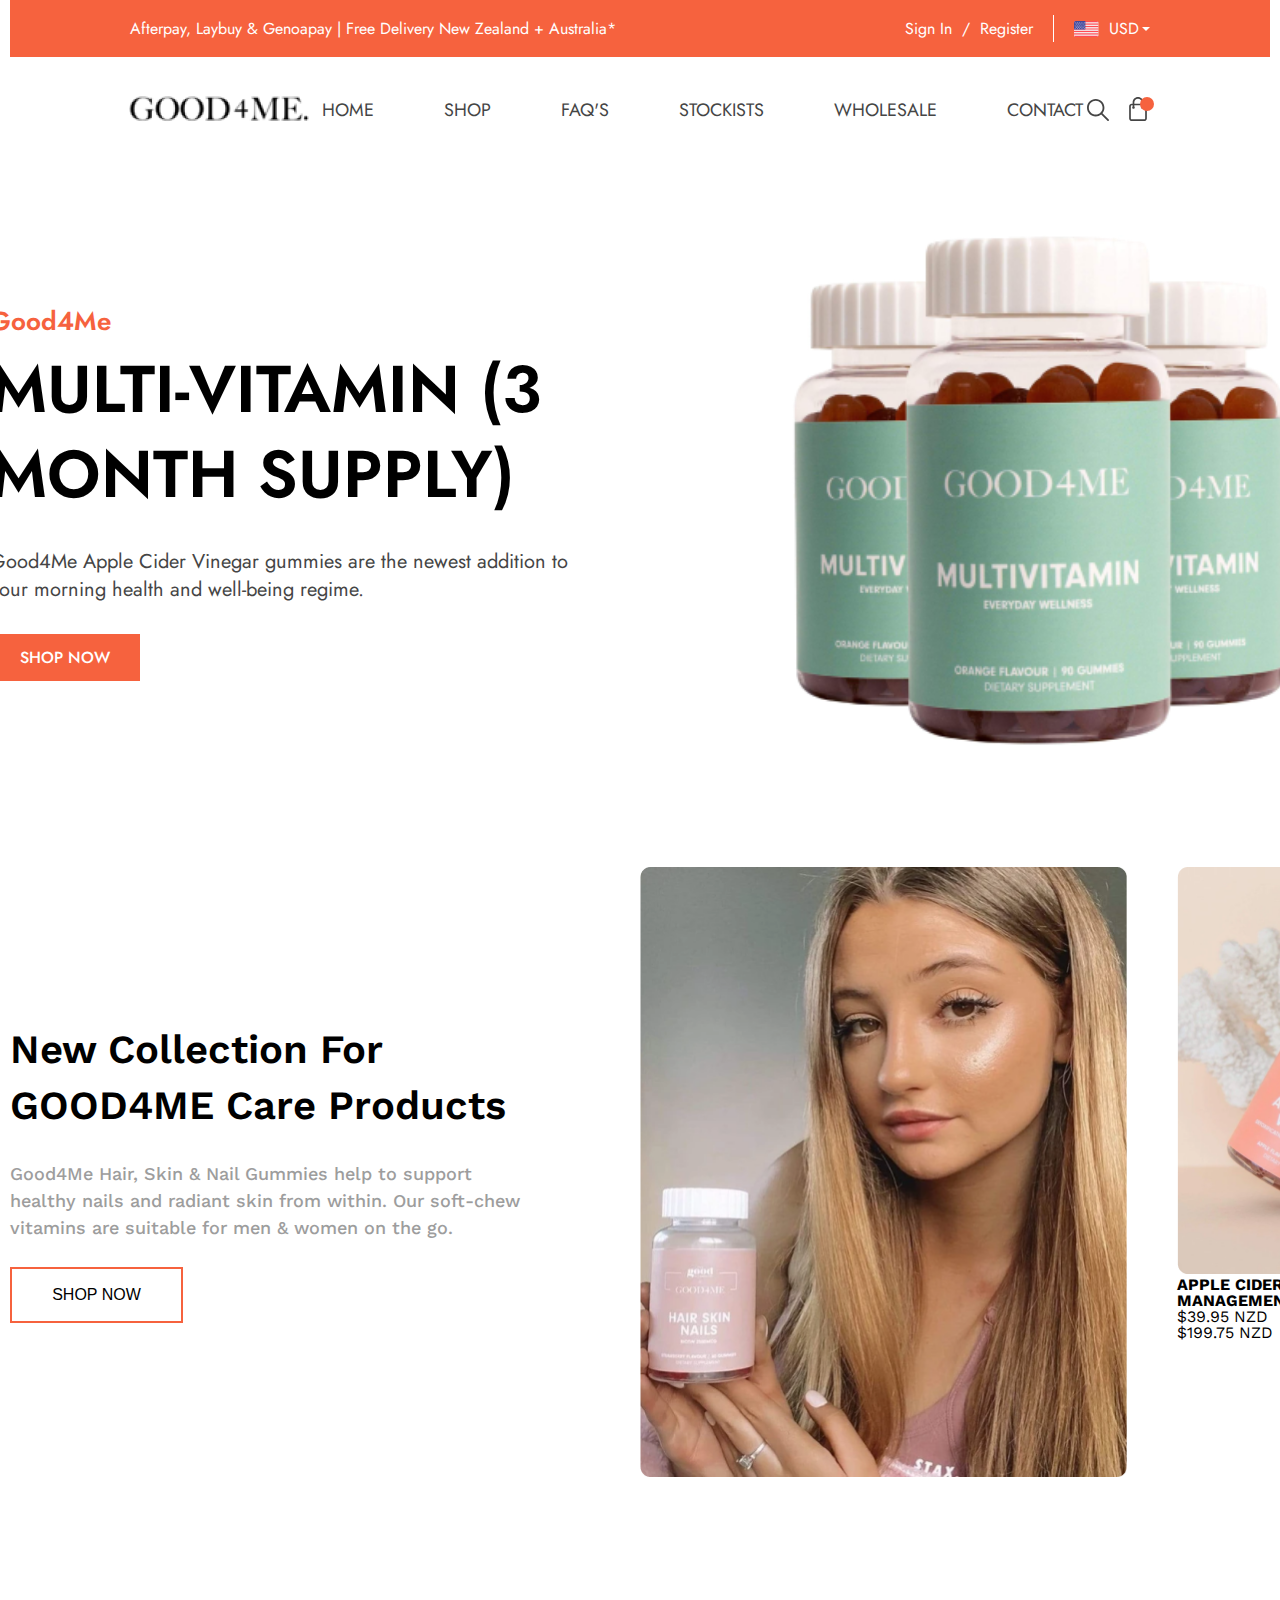
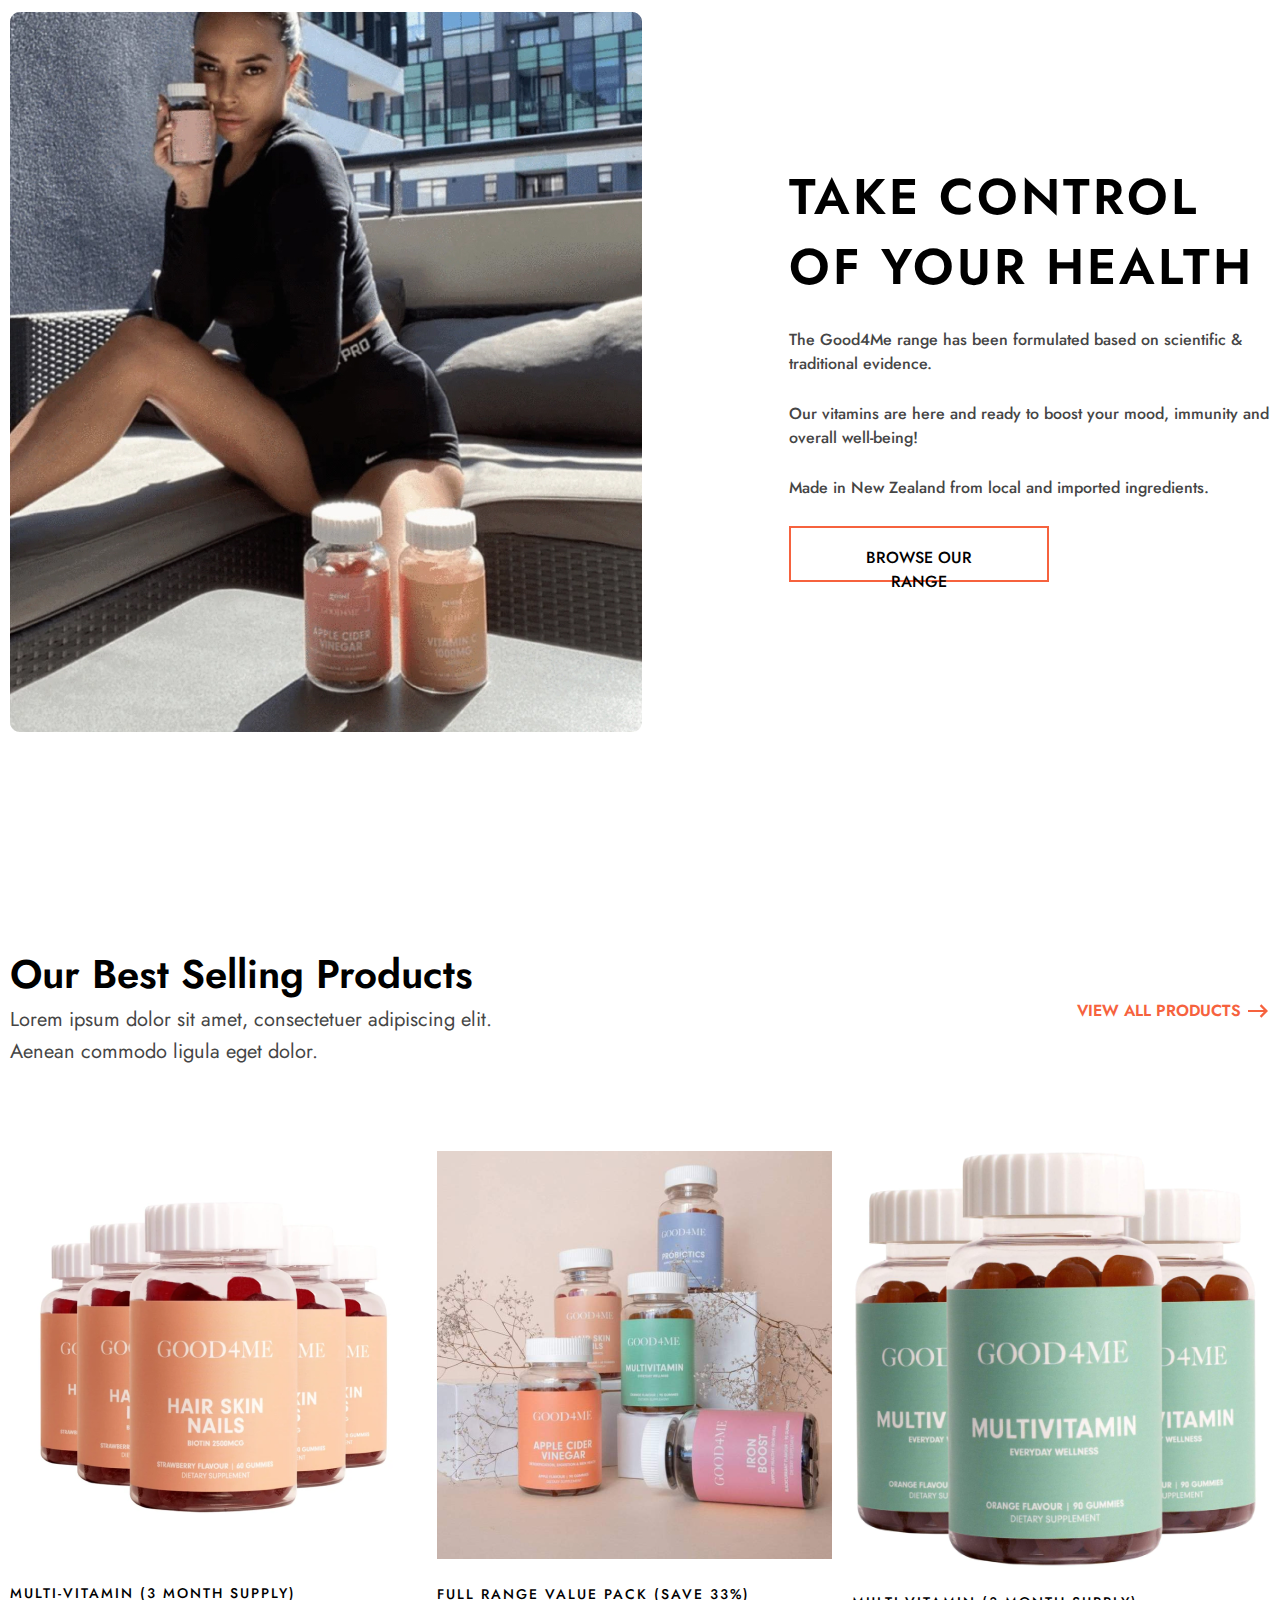
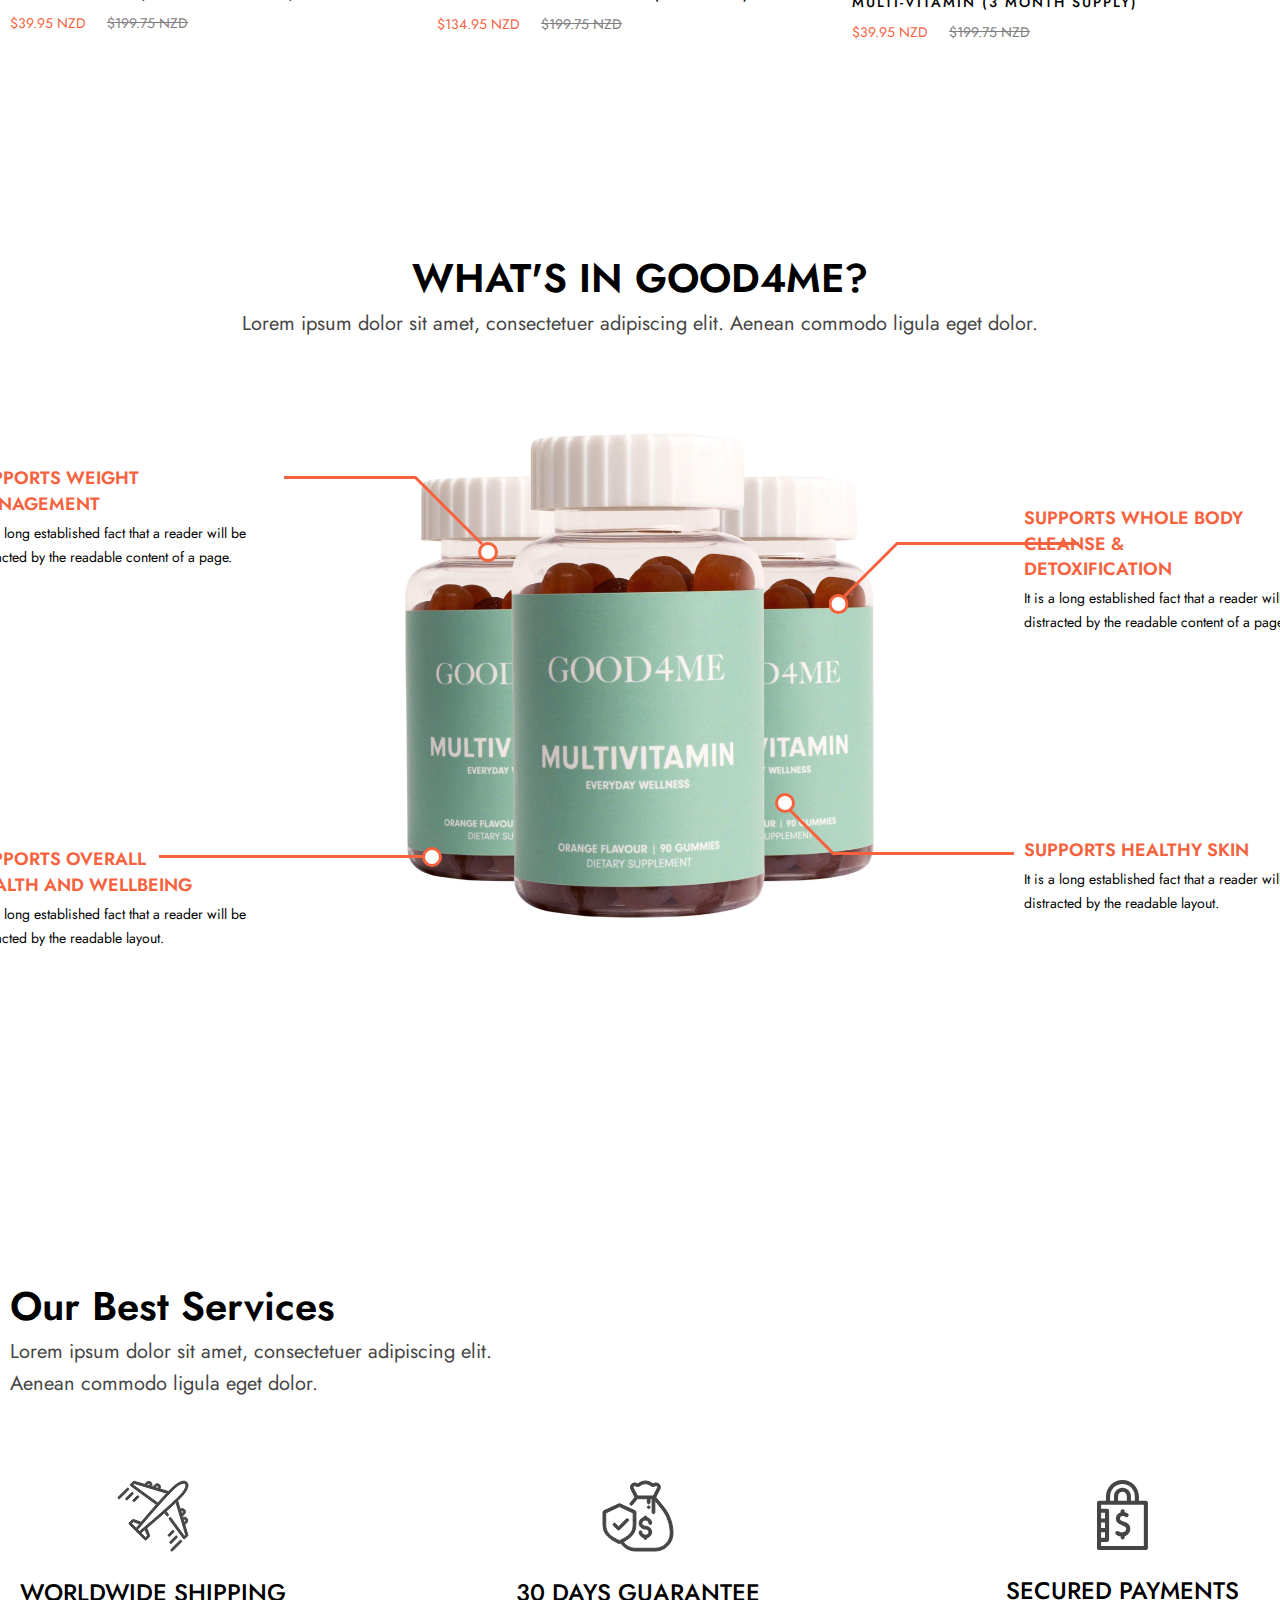
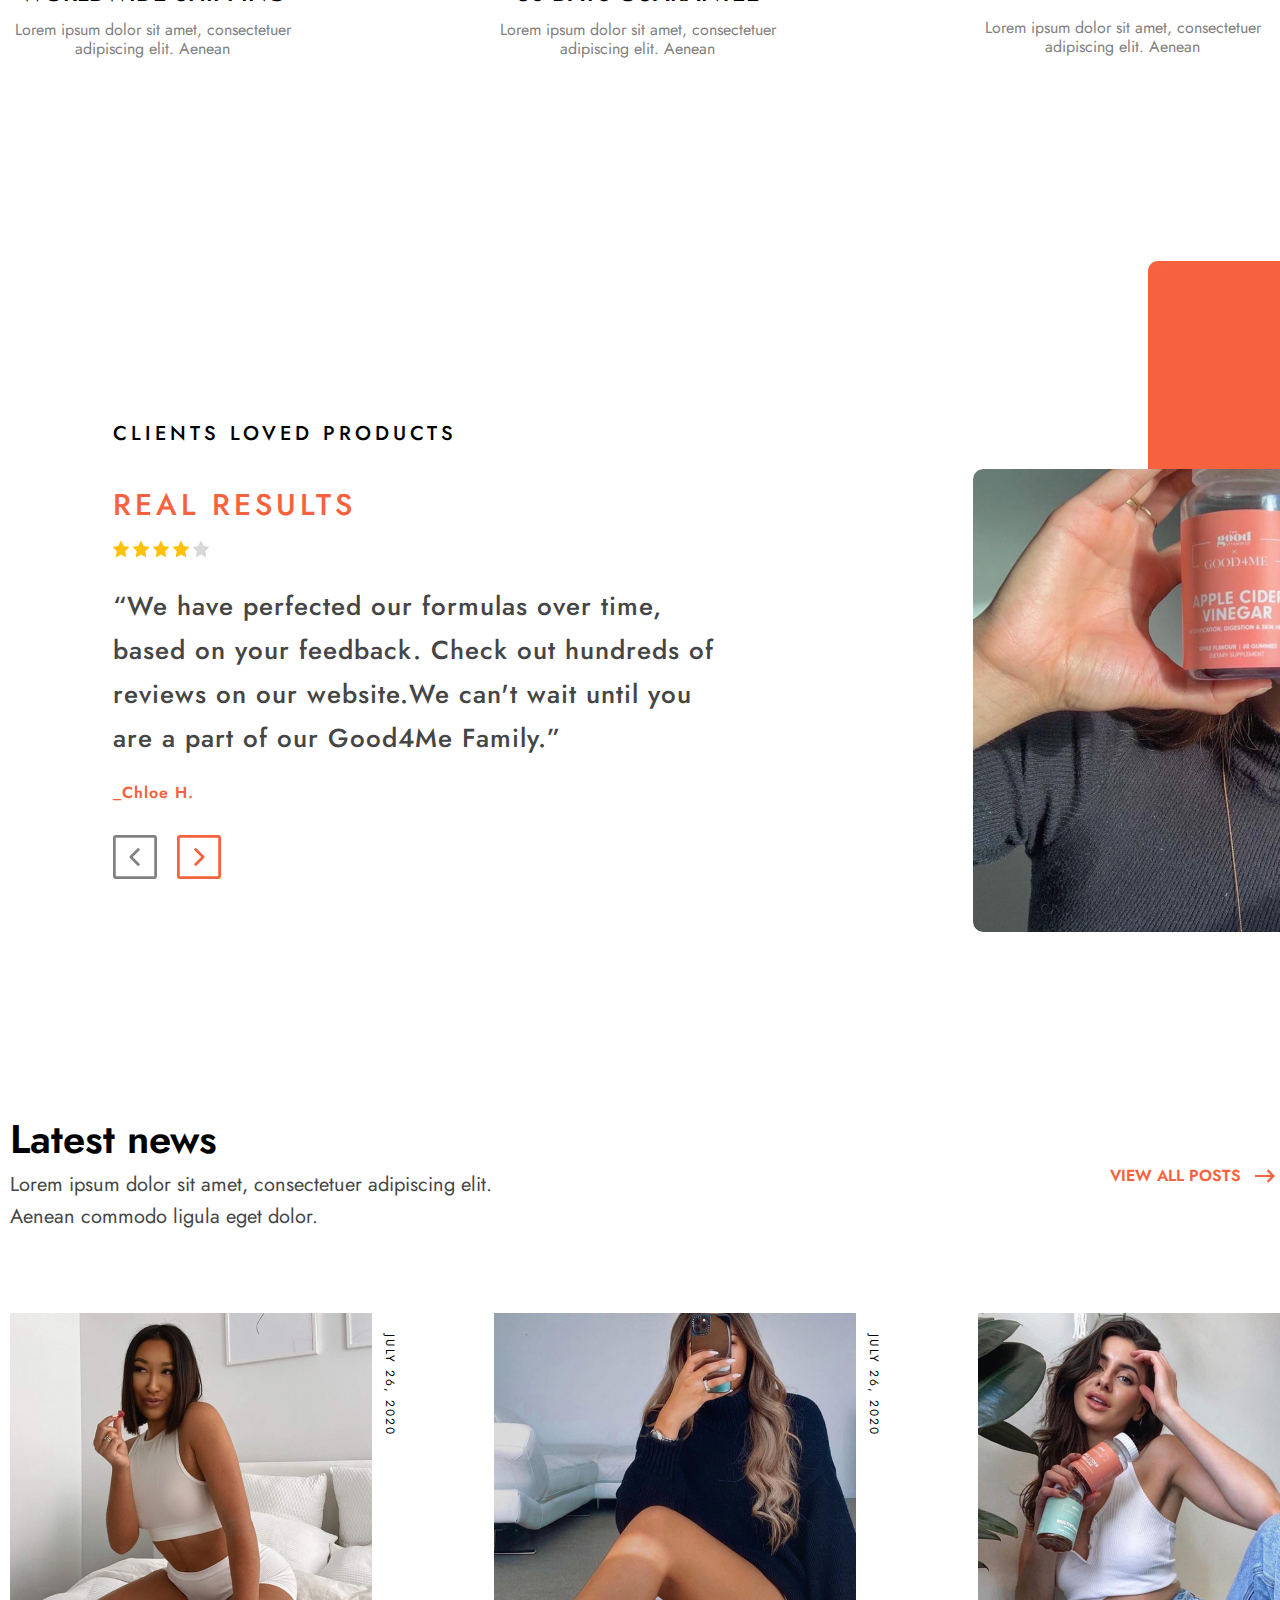
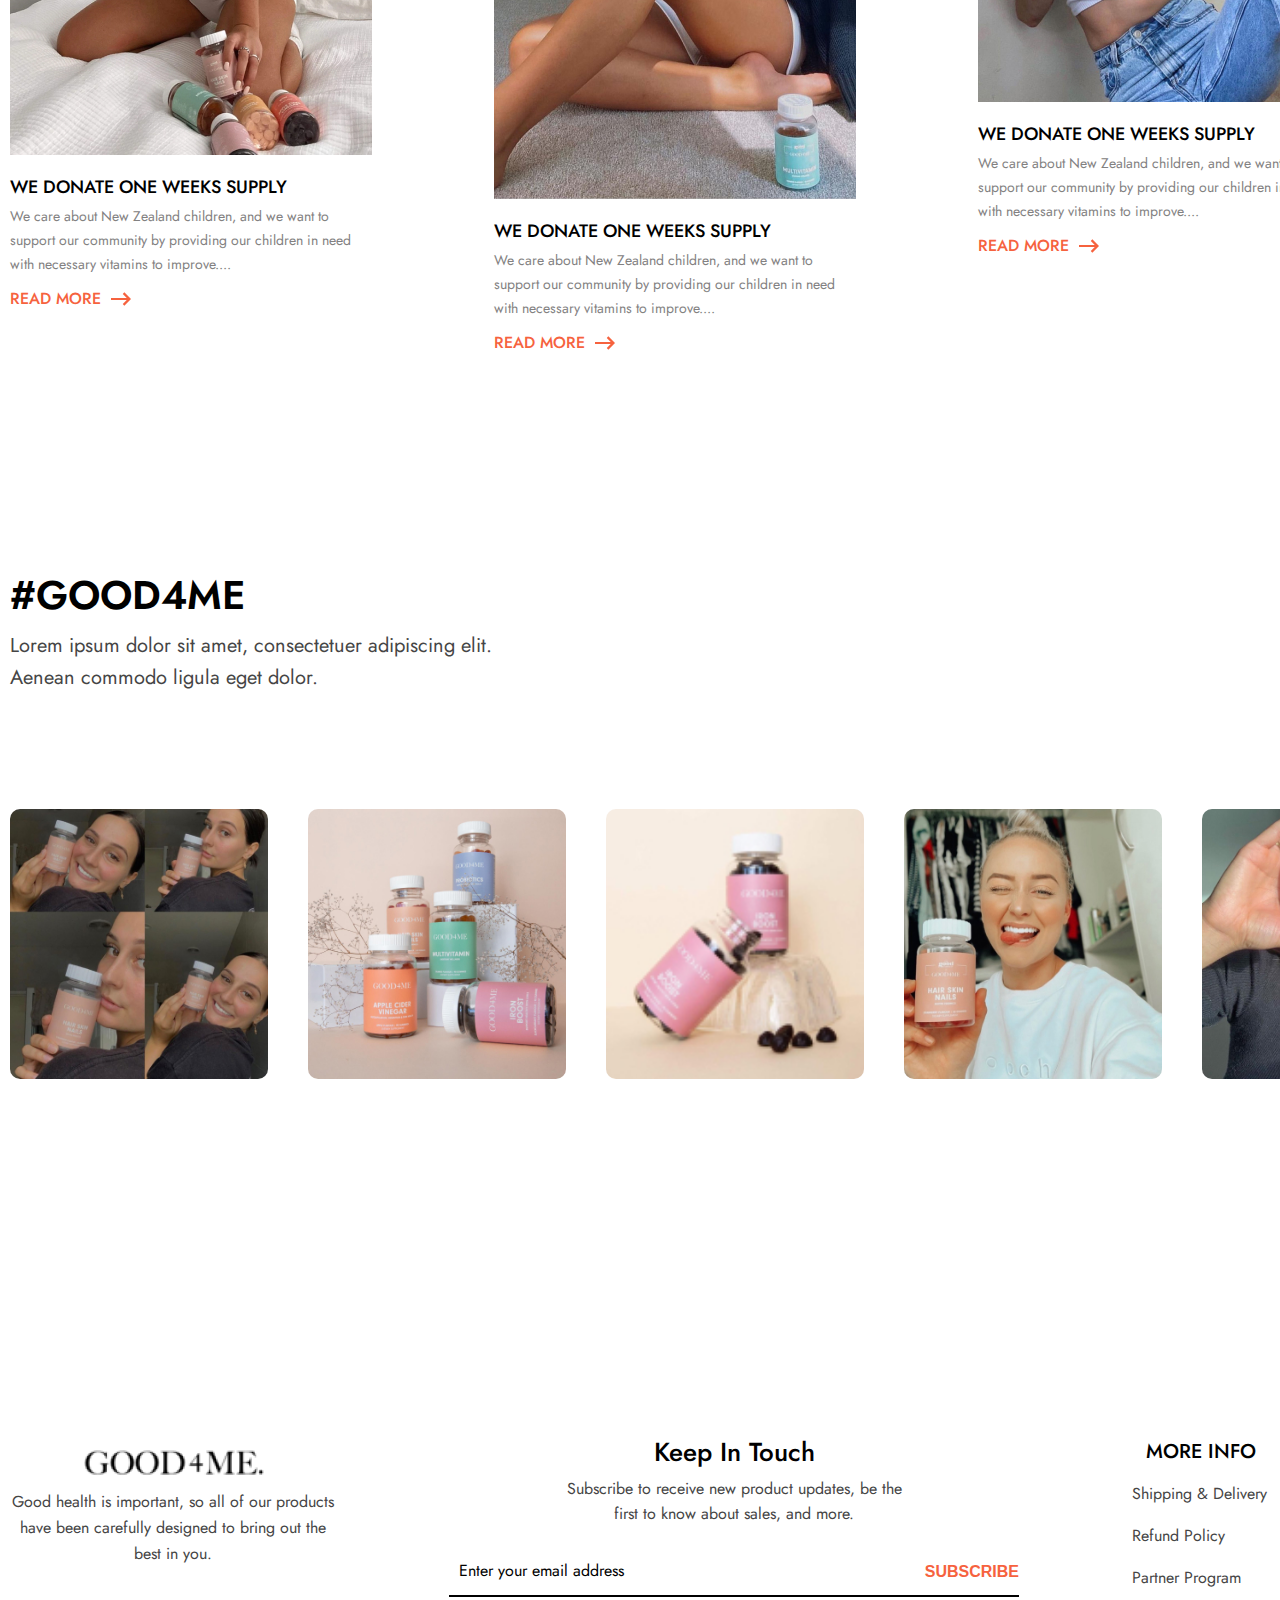
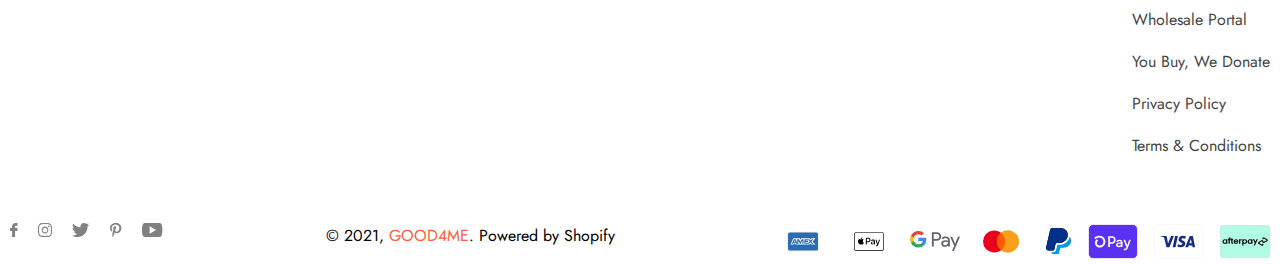
==== home-1.html @ df16d874 "update" ====
<!DOCTYPE html>
<html lang="en">
<head>
    <meta charset="UTF-8">
    <meta name="viewport" content="width=device-width, initial-scale=good4m3">
    <link rel="preconnect" href="https://fonts.googleapis.com">
    <link rel="preconnect" href="https://fonts.gstatic.com" crossorigin>
    <link href="https://fonts.googleapis.com/css2?family=Jost:wght@400;500;600;700&family=Work+Sans:wght@500&display=swap" rel="stylesheet">
    <link rel="stylesheet" href="https://cdnjs.cloudflare.com/ajax/libs/normalize/8.0.1/normalize.css">
    <link rel="stylesheet" href="./css/reset.css">
    <link rel="stylesheet" href="./css/style.css">
    <title>GOOD4ME</title>
</head>
<body>
    <header class="header">
        <div class="container">
            <div class="header-top">
                <p class="header-top_text">Afterpay, Laybuy & Genoapay | Free Delivery New Zealand + Australia*</p>
                <ul class="header-top_list">
                    <li class="header-top_item">
                         <a class="header-top_link" href="#">Sign In</a><span class="slesh">/</span>
                    </li>
                    <li class="header-top_item">
                        <a class="header-top_link" href="#">Register</a>
                    </li>
                    <img class="line" src="./img/line.png" alt="">
                    <a class="header-top_changer" href="#">
                        <img class="header-top_flag" src="./img/flag.svg" alt="">
                        <p class="change-text">USD</p>
                        <img class="header-top_down" src="./img/down.svg" alt="">
                    </a>
                </ul>
            </div>
            <nav class="nav">
                <a class="nav-logo" href="#">
                    <img src="./img/logo.png" alt="">
                </a>
                <ul class="nav-list">
                    <li class="nav-item">
                        <a class="nav-item_link" href="#">HOME</a>
                    </li>
                    <li class="nav-item">
                        <a class="nav-item_link" href="#">SHOP</a>
                    </li>
                    <li class="nav-item">
                        <a class="nav-item_link" href="#">FAQ'S</a>
                    </li>
                    <li class="nav-item">
                        <a class="nav-item_link" href="#">STOCKISTS</a>
                    </li>
                    <li class="nav-item">
                        <a class="nav-item_link" href="#">WHOLESALE</a>
                    </li>
                    <li class="nav-item">
                        <a class="nav-item_link" href="#">CONTACT</a>
                    </li>
                </ul>
                <div class="box">
                    <a class="nav-link" href="#">
                        <img class="nav-loupe" src="./img/loupe.svg" alt="">
                    </a>
                    <a class="nav-link" href="#">
                        <img class="nav-basket" src="./img/basket.svg" alt="">
                    </a>
                    <a class="nav-ellipse" href="#">
                        <img src="./img/ellipse.svg" alt="">
                    </a>
                </div>
            </nav>
        </div>
    </header>
    <main>
        <section class="section-vitamin">
            <div class="container">
                <div class="content_inner">
                    <div class="vitamin-item">
                        <p class="vitamin-item_good">Good4Me</p>
                        <h1 class="vitami-item_title">MULTI-VITAMIN (3 MONTH SUPPLY)</h1>
                        <p class="vitamin-item_text">Good4Me Apple Cider Vinegar gummies are the newest addition to your morning health and well-being regime.</p>
                        <button class="vitamin-btn" type="submit">Shop Now</button>
                    </div>
                    <div class="vitamin-images">
                        <img  src="./img/multi-vitamin-wellness.png" alt="" width="500">
                    </div>
                </div>
            </div>
        </section>
        <section class="section-collection">
            <div class="container">
                <div class="content-collection">
                    <div class="collection-content">
                        <div class="collection-products">
                            <h2 class="collection-products_title">New Collection For GOOD4ME Care Products</h2>
                            <p class="collection-products_text">Good4Me Hair, Skin & Nail Gummies help to support healthy nails and radiant skin from within. Our soft-chew vitamins are suitable for men & women on the go.</p>
                            <button class="collection-products_btn">SHOP NOW</button>
                        </div>
                        <img class="collection-products_img" src="./img/collection-img.png" alt="" width="487">
                        <div class="collection-slider">
                            <img class="collection-slider_img" src="./img/collection-slider.png" alt="" width="362">
                            <h3 class="collection-slider_title">APPLE CIDER VINEGAR: DETOX + WEIGHT MANAGEMENT SUPPORT</h3>
                            <p class="collection-slider_price">$39.95 NZD</p>
                            <p class="collection-slider_price">$199.75 NZD</p>
                        </div>
                    </div>
                </div>
            </div>
        </section>
        <section class="section-controls">
            <div class="container">
                <div class="content-collection">
                    <div class="control-inner">
                        <img src="./img/control.jpg" alt="" width="632">                  
                        <div class="control-item">
                            <h2 class="control_title">TAKE CONTROL OF YOUR HEALTH</h2>
                            <p class="control_text">The Good4Me range has been formulated based on scientific & traditional evidence.</p>
                            <p class="control_text">Our vitamins are here and ready to boost your mood, immunity and overall well-being!</p>
                            <p class="control_text">Made in New Zealand from local and imported ingredients.</p>
                            <button class="control_btn" type="submit">BROWSE OUR RANGE</button>
                        </div>
                    </div>
                </div>
            </div>
        </section>
        <section class="section-selling">
            <div class="container">
                <div class="content-collection">
                    <div class="selling-inner">
                        <div class="selling">
                            <h2 class="selling-title">Our Best Selling Products</h2>
                            <p class="selling-text">Lorem ipsum dolor sit amet, consectetuer adipiscing elit. Aenean commodo ligula eget dolor.</p>
                        </div>                                       
                        <div class="selling-item">
                            <p class="selling-rows">VIEW ALL PRODUCTS</p>
                            <img src="./img/back-arrow.svg" alt="" width="20">
                        </div>
                    </div>
                    <ul class="selling-items">
                        <li class="selling-list">
                            <img class="selling-img" src="./img/multi-vitamin-3-month-supply.png" alt="">
                            <h3 class="selling__title">MULTI-VITAMIN (3 MONTH SUPPLY)</h3>
                            <div class="selling-cash">
                                <p class="selling-many">$39.95 NZD</p>
                                <p class="selling_many">$199.75 NZD</p>
                            </div>
                        </li>
                        <li class="selling-list">
                            <img class="selling-img" src="./img/good4me-full-range-value-pack.png" alt="">
                            <h3 class="selling__title">FULL RANGE VALUE PACK (SAVE 33%)</h3>
                            <div class="selling-cash">
                                <p class="selling-many">$134.95 NZD</p>
                                <p class="selling_many">$199.75 NZD</p>
                            </div>
                        </li>
                        <li class="selling-list">
                            <img class="selling-img" src="./img/good4me-multi-vitamin-everyday-wellness.png" alt="" width="407">
                            <h3 class="selling__title">MULTI-VITAMIN (3 MONTH SUPPLY)</h3>
                            <div class="selling-cash">
                                <p class="selling-many">$39.95 NZD</p>
                                <p class="selling_many">$199.75 NZD</p>
                            </div>
                        </li>
                    </ul>
                </div>
            </div>
        </section>
        <section class="section-supports">
            <div class="container">
                <div class="supports_inner">
                    <div class="supports-item">
                        <h2 class="supports-title">WHAT'S IN GOOD4ME?</h2>
                        <p class="supports-text">Lorem ipsum dolor sit amet, consectetuer adipiscing elit. Aenean commodo ligula eget dolor.</p>
                    </div>
                    <div class="supports-list_item">
                        <div class="supports-list_good1">
                            <div class="supports-list_items1">
                                <h3 class="supports-list_title weight">SUPPORTS WEIGHT MANAGEMENT</h3>
                                <p class="supports-list_text">It is a long established fact that a reader will be distracted by the readable content of a page.</p>
                            </div>
                            <div class="supports-list_items2">
                                <h3 class="supports-list_title wellbeing">SUPPORTS OVERALL HEALTH AND WELLBEING</h3>
                                <p class="supports-list_text">It is a long established fact that a reader will be distracted by the readable layout.</p>
                            </div>
                        </div>
                        <div class="supports-list_images">
                            <img src="./img/good4me-multi-vitamin-everyday-wellness.png" alt="" width="477">
                        </div>
                        <div class="supports-list_good2">
                            <div class="supports-list_items3">
                                <h3 class="supports-list_title detoxification">SUPPORTS WHOLE BODY CLEANSE & DETOXIFICATION</h3>
                                <p class="supports-list_text">It is a long established fact that a reader will be distracted by the readable content of a page.</p>
                            </div>
                            <div class="supports-list_items4">
                                <h3 class="supports-list_title skin">SUPPORTS HEALTHY SKIN</h3>
                                <p class="supports-list_text">It is a long established fact that a reader will be distracted by the readable layout.</p>
                            </div>
                        </div>
                    </div>
                </div>
            </div>
        </section>
        <section class="services">
            <div class="container">
                <div class="content-collection">
                    <h2 class="services-title">Our Best Services</h2>
                    <p class="services-text">Lorem ipsum dolor sit amet, consectetuer adipiscing elit. Aenean commodo ligula eget dolor.</p>
                    <div class="services-inner">
                        <ul class="services-item">
                            <li class="services-list">
                                <img class="services-list-img" src="./img/shipping.svg" alt="">
                                <h3 class="services-list-title">WORLDWIDE SHIPPING</h3>
                                <p class="services-list-text">Lorem ipsum dolor sit amet, consectetuer adipiscing elit. Aenean</p>
                            </li>
                            <li class="services-list">
                                <img class="services-list-img" src="./img/guarantee.svg" alt="">
                                <h3 class="services-list-title">30 DAYS GUARANTEE</h3>
                                <p class="services-list-text">Lorem ipsum dolor sit amet, consectetuer adipiscing elit. Aenean</p>
                            </li>
                            <li class="services-list">
                                <img class="services-list-img" src="./img/secured.svg" alt="">
                                <h3 class="services-list-title">SECURED PAYMENTS</h3>
                                <p class="services-list-text">Lorem ipsum dolor sit amet, consectetuer adipiscing elit. Aenean</p>
                            </li>
                        </ul>
                    </div>
                </div>
            </div>
        </section>
        <section class="section-results clients">
            <div class="contsiner">
                <div class="results-inner">
                    <div class="results clients-products">
                        <p class="results-text">Clients Loved Products</p>
                        <h2 class="results-title">REAL RESULTS</h2>
                        <ul class="results-list">
                            <li class="results-item">
                                <img src="./img/status1.svg" alt="">
                            </li>
                            <li class="results-item">
                                <img src="./img/status2.svg" alt="">
                            </li>
                            <li class="results-item">
                                <img src="./img/status3.svg" alt="">
                            </li>
                            <li class="results-item">
                                <img src="./img/status4.svg" alt="">
                            </li>
                            <li class="results-item">
                                <img src="./img/status5.svg" alt="">
                            </li>
                        </ul>
                        <p class="results_text">
                            “We have perfected our formulas over time, based on your feedback. 
                            Check out hundreds of reviews on our website.We can't wait until 
                            you are a part of our Good4Me Family.”
                        </p>
                        <p class="results-chloe">_Chloe H.</p>
                        <ul class="results-row">
                            <li class="results-row_item">
                                <img src="./img/left.svg" alt="">
                            </li>
                            <li class="results-row_item">
                                <img src="./img/right.svg" alt="">
                            </li>
                        </ul>
                    </div>
                    <div class="clients-fonts">
                        <img class="results-img clients-img" src="./img/products.jpg" alt="">
                    </div>               
                </div>
            </div>
        </section>
        <section class="news">
            <div class="container">
                <div class="content-collection">
                    <div class="news-inner">
                        <div class="news-latest">
                            <h2 class="news-title">Latest news</h2>
                            <p class="news-text">Lorem ipsum dolor sit amet, consectetuer adipiscing elit. Aenean commodo ligula eget dolor.</p>
                        </div>
                        <div class="news-posts">
                            <p class="news-posts-title">VIEW ALL POSTS</p>
                            <img src="./img/back-arrow.svg" alt="" width="20">
                        </div>
                    </div>
                    <ul class="news-item">
                        <li class="news-list">
                            <div class="news-list-items">
                                <img src="./img/latest-1.jpg" alt="">
                                <p class="news-list_text">JULY 26, 2020</p>
                            </div>
                            <h3 class="news-list_title">WE DONATE ONE WEEKS SUPPLY</h3>
                            <p class="news-list_texts">We care about New Zealand children, and we want to support our community by providing our children in need with necessary vitamins to improve....</p>
                            <div class="news-more">
                                <p class="news-more_text">READ MORE</p>
                                <img src="./img/back-arrow.svg" alt="" width="20">
                            </div>
                        </li>
                        <li class="news-list">
                            <div class="news-list-items">
                                <img src="./img/latest-2.jpg" alt="">
                                <p class="news-list_text">JULY 26, 2020</p>
                            </div>
                            <h3 class="news-list_title">WE DONATE ONE WEEKS SUPPLY</h3>
                            <p class="news-list_texts">We care about New Zealand children, and we want to support our community by providing our children in need with necessary vitamins to improve....</p>
                            <div class="news-more">
                                <p class="news-more_text">READ MORE</p>
                                <img src="./img/back-arrow.svg" alt="" width="20">
                            </div>
                        </li>
                        <li class="news-list">
                            <div class="news-list-items">
                                <img src="./img/latest-3.jpg" alt="">
                                <p class="news-list_text">JULY 26, 2020</p>
                            </div>
                            <h3 class="news-list_title">WE DONATE ONE WEEKS SUPPLY</h3>
                            <p class="news-list_texts">We care about New Zealand children, and we want to support our community by providing our children in need with necessary vitamins to improve....</p>
                            <div class="news-more">
                                <p class="news-more_text">READ MORE</p>
                                <img src="./img/back-arrow.svg" alt="" width="20">
                            </div>
                        </li>
                    </ul>
                    <h4 class="news-goodme-title">#GOOD4ME</h4>
                    <p class="news-goodme-text">Lorem ipsum dolor sit amet, consectetuer adipiscing elit. Aenean commodo ligula eget dolor.</p>
                </div>
            </div>
        </section>
        <section>
            <div class="container">
                <!-- Slider main container -->
                <div class="swiper">
                    <!-- Additional required wrapper -->
                    <div class="swiper-wrapper">
                        <!-- Slides -->
                        <div class="swiper-slide">
                            <img class="swiper-img" src="./img/slider/slider-1.jpg" alt="">
                            <img class="swiper-img" src="./img/slider/slider-2.jpg" alt="">
                            <img class="swiper-img" src="./img/slider/slider-3.jpg" alt="">
                            <img class="swiper-img" src="./img/slider/slider-4.jpg" alt="">
                            <img class="swiper-img" src="./img/slider/slider-5.jpg" alt="">
                            <img class="swiper-img" src="./img/slider/slider-6.jpg" alt="">
                            <img class="swiper-img" src="./img/slider/slider-7.jpg" alt="">
                            <img class="swiper-img" src="./img/slider/slider-8.jpg" alt="">
                            <img class="swiper-img" src="./img/slider/slider-9.jpg" alt="">
                            <img class="swiper-img" src="./img/slider/slider-10.jpg" alt="">
                            <img class="swiper-img" src="./img/slider/slider-11.jpg" alt="">
                            <img class="swiper-img" src="./img/slider/slider-12.jpg" alt="">
                            <img class="swiper-img" src="./img/slider/slider-13.jpg" alt="">
                            <img class="swiper-img" src="./img/slider/slider-14.jpg" alt="">
                        </div>
                        <div class="swiper-pagination"></div>
                        <!-- If we need navigation buttons -->
                        <div class="swiper-button-prev"></div>
                        <div class="swiper-button-next"></div>

                        <!-- If we need scrollbar -->
                        <div class="swiper-scrollbar"></div>
                    </div>
                </div>
            </div>
        </section>
    </main>
    <footer class="footer">
        <div class="container">
            <div class="footer-goodles">
                <div class="footer-content_list">
                    <a class="footer-logo" href="#">
                        <img src="./img/logo.png" alt="">
                    </a>
                    <p class="footer-content_text">Good health is important, so all of our products have been carefully designed to bring out the best in you.</p>
                </div>
                <div class="footer-keep_touch">
                    <div class="footer-keep_list">
                        <h2 class="footer-keep_title">Keep In Touch</h2>
                        <p class="footer-keep_text">Subscribe to receive new product updates, be the first to know about sales, and more.</p>                
                    </div>
                    <div class="footer-keeps">
                        <form class="footer-keeps-form" action="">
                            <input class="footer-keep_email" type="text" placeholder="Enter your email address">
                            <button class="footer-keep_subscribe" type="submit">Subscribe</button>
                        </form>
                        <img src="./img/line.svg" alt="">
                    </div>
                </div>
                <div class="footer-info">
                    <h3 class="footer-info_title">MORE INFO</h3>
                    <ul class="footer-info_list">
                        <li class="footer-info_item">
                            <a class="footer-info_link" href="#">Shipping & Delivery</a>
                        </li>
                        <li class="footer-info_item">
                            <a class="footer-info_link" href="#">Refund Policy</a>
                        </li>
                        <li class="footer-info_item">
                            <a class="footer-info_link" href="#">Partner Program</a>
                        </li>
                        <li class="footer-info_item">
                            <a class="footer-info_link" href="#">Wholesale Portal</a>
                        </li>
                        <li class="footer-info_item">
                            <a class="footer-info_link" href="#">You Buy, We Donate</a>
                        </li>
                        <li class="footer-info_item">
                            <a class="footer-info_link" href="#">Privacy Policy</a>
                        </li>
                        <li class="footer-info_item">
                            <a class="footer-info_link" href="#">Terms & Conditions</a>
                        </li>
                    </ul>
                </div>
            </div>
        </div>
        <div class="container">
            <div class="footer-container">
                <ul class="footer-container_list">
                    <li class="footer-container_item">
                        <a class="footer-container_link" href="#">
                            <img class="footer-container_images" src="./img/facebook.svg" alt="Facebook">
                        </a>
                    </li>
                    <li class="footer-container_item">
                        <a class="footer-container_link" href="#">
                            <img class="footer-container_images" src="./img/instagram.svg" alt="Instagram">
                        </a>
                    </li>
                    <li class="footer-container_item">
                        <a class="footer-container_link" href="#">
                            <img class="footer-container_images" src="./img/twitter.svg" alt="Twitter">
                        </a>
                    </li>
                    <li class="footer-container_item">
                        <a class="footer-container_link" href="#">
                            <img class="footer-container_images" src="./img/pinterest.svg" alt="Pinterest">
                        </a>
                    </li>
                    <li class="footer-container_item">
                        <a class="footer-container_link" href="#">
                            <img class="footer-container_images" src="./img/youtube.svg" alt="Youtube">
                        </a>
                    </li>
                </ul>
                <p class="footer-container_text">© 2021, <span>GOOD4ME</span>. Powered by Shopify</p>
                <div class="footer-cash">
                    <ul class="footer-cash_list">
                        <li class="footer-cash_item">
                            <a class="footer-cash_link" href="#">
                                <img class="footer-cash_img" src="./img/amex-card.svg" alt="Amex Card" width="50">
                            </a>
                        </li>
                        <li class="footer-cash_item">
                            <a class="footer-cash_link" href="#">
                                <img class="footer-cash_img" src="./img/apple-pay-card.svg" alt="Apple Pay Card" width="50">
                            </a>
                        </li>
                        <li class="footer-cash_item">
                            <a class="footer-cash_link" href="#">
                                <img class="footer-cash_img" src="./img/google-pay.svg" alt="Google Pay" width="50">
                            </a>
                        </li>
                        <li class="footer-cash_item">
                            <a class="footer-cash_link" href="#">
                                <img class="footer-cash_img" src="./img/mastercard.svg" alt="Mastercard" width="50">
                            </a>
                        </li>
                        <li class="footer-cash_item">
                            <a class="footer-cash_link" href="#">
                                <img class="footer-cash_img" src="./img/paypal.svg" alt="Paypal" width="30">
                            </a>
                        </li>
                        <li class="footer-cash_item">
                            <a class="footer-cash_link" href="#">
                                <img class="footer-cash_img" src="./img/shop-pay.svg" alt="Shop Pay" width="50">
                            </a>
                        </li>
                        <li class="footer-cash_item">
                            <a class="footer-cash_link" href="#">
                                <img class="footer-cash_img" src="./img/visa.svg" alt="Visa" width="50">
                            </a>
                        </li>
                        <li class="footer-cash_item">
                            <a class="footer-cash_link" href="#">
                                <img class="footer-cash_img" src="./img/afterpay.svg" alt="Afterpay" width="50">
                            </a>
                        </li>
                    </ul>
                </div>
            </div>
        </div>
    </footer>
    <!-- <script src="./js/script.js"></script> -->
</body>
</html>
---- css/style.css ----
html 
{
    box-sizing: border-box;
}

*,
*::before,
*::after 
{
    box-sizing: inherit;
}

a
{
    color: inherit;
    text-decoration: none;
}

button 
{
    padding: 0;
    border: none;
    background-color: transparent;
    text-transform: uppercase;
    cursor: pointer;
}

ul 
{
    list-style: none;
}

body 
{
    font-family: 'Jost', sans-serif;
    font-family: 'Work Sans', sans-serif;
    /* overflow-x: hidden;
    overflow-y: scroll; */
}
:root 
{
    --Primary-color: #f6623e;
    --Secondary-color: #454545;
    --Nobel-color: #9d9d9d;
    --Nobel-white-color: #FFFFFF;
    --Black-color: #000000;
    --Gray-color: #828181;
}
.container
{
    max-width: 1940px;
    padding: 0 10px;
    margin: 0 auto;
}
.wrapper
{
    width: 1194px;
    height: 178px;
    margin: 0 auto;
}
.content-latest
{
    width: 1262px;
    height: 615px;
    margin: 0 auto;
}
.content-collection 
{
    width: 1268px;
    margin: 0 auto;
}
/* -------------------------------- Header ----------------------------- */
.header-top
{
    display: flex;
    text-align: center;
    align-items: center;
    justify-content: space-between;
    background-color: var(--Primary-color);
    padding: 15px 120px;
}

.header-top_text
{
    font-family: 'Jost', sans-serif;
    font-size: 16px;
    font-weight: 400;
    line-height: 20px;
    color: var(--Nobel-white-color);
}

.header-top_list
{
    display: flex;
    text-align: center;
    align-items: center;
}

.header-top_link
{
    font-family: 'Jost', sans-serif;
    font-size: 16px;
    font-weight: 400;
    line-height: 20px;
    color: var(--Nobel-white-color);
}

.slesh
{
    font-family: 'Jost', sans-serif;
    font-size: 16px;
    font-weight: 400;
    line-height: 20px;
    color: var(--Nobel-white-color);
    margin: 0 10px;
}

.line
{
    margin: 0 20px;
    width: 1px;
    height: 27px;
    background: var(--Nobel-white-color);
}

.header-top_changer
{
    display: flex;   
}

.header-top_flag
{
    margin-right: 7px;
}

.change-text
{
    font-family: 'Jost', sans-serif;
    font-size: 16px;
    font-weight: 400;
    line-height: 20px;
    color: var(--Nobel-white-color);
    text-align: center;
    margin: 3px;
}

.header-top_down
{
    color: var(--Nobel-white-color);
}

.nav
{
    max-width: 1688px;
    display: flex;
    justify-content: space-between;
    align-items: center;
    padding: 28px 123px 28px 109px;
    margin: 0 auto;
}

.nav-list
{
    display: flex;
    gap: 70px;
    align-items: center;
}

.nav-item_link
{
    font-family: 'Jost', sans-serif;
    font-size: 18px;
    font-weight: 400;
    line-height: 24px;
    color: var(--Secondary-color);
}

.nav-item_link:focus
{
    color: var(--Primary-color);
}
.box
{
    position: relative;
}
.nav-link
{
    align-items: center;
}
.nav-loupe
{
    width: 22px;
    height: 22px;
    color: var(--Secondary-color);
    margin-right: 15px;
}

.nav-basket
{
    width: 18px;
    height: 24px;
    color: var(--Secondary-color);
}

.nav-ellipse
{
    content: '';
    position: absolute;
    width: 14px;
    height: 14px;
    left: 53px;
}
/* ================================= Main ======================= */
.main-section
{
    margin-bottom: 96px;
}
.main-content
{
    background-image: url(../img/bg.png);
    background-repeat: no-repeat;
    background-position: center;
    max-width: 1920px;
    height: 641px;
    position: relative;
}

.main-context
{
    position: absolute;
    display: block;
    top: 151px;
    left: 800px;
}

.main_text
{
    font-family: 'Jost', sans-serif;
    font-size: 26px;
    font-weight: 600;
    line-height: 1.6;
    color: var(--Primary-color);
}

.main-title
{
    font-family: 'Jost', sans-serif;
    font-size: 56px;
    font-weight: 600;
    line-height: 72px;
    margin-bottom: 11px;
}

.main-text
{
    font-family: 'Jost', sans-serif;
    font-size: 16px;
    font-weight: 400;
    line-height: 29px;
    width: 512px;
    color: var(--Secondary-color);
    margin-bottom: 38px;
}

.main-button
{
    font-family: 'Jost', sans-serif;
    font-size: 16px;
    font-weight: 500;
    line-height: 20px;
    text-transform: uppercase;
    width: 140px;
    height: 47px;
    color: var(--Nobel-white-color);
    background: var(--Primary-color);
}
/* ========================= GOOD4ME DEAL ====================== */
.section
{
    margin-bottom: 140px;
}
.context
{
    display: flex;
    align-items: center;
    flex-direction: column;
}
.good-title
{
    font-family: 'Jost', sans-serif;
    font-size: 36px;
    font-weight: 500;
    line-height: 32px;
    text-align: center;
    color: var(--Black-color);
    margin-bottom: 20px;
}
.good-img
{
    width: 127px;
    height: 4px;
    margin-bottom: 25px;
}
.good-text
{
    font-family: 'Jost', sans-serif;
    font-size: 18px;
    font-weight: 500;
    line-height: 24px;
    width: 759px;
    height: 55px;
    text-align: center;
    color: var(--Secondary-color);
    margin-bottom: 36px;
}

.good-list
{
    display: flex;
    gap: 20px;
}
.good-images
{
    border: 1px solid #E8E8E8;
    background: #F4F3F4;
    padding: 45px 42px;
}
.images
{
    width: 395px;
    height: 408px;
    margin-bottom: 23px;
}
.good_text
{
    font-family: 'Jost', sans-serif;
    font-size: 18px;
    font-weight: 500;
    line-height: 24px;
    color: var(--Black-color);
    text-align: center;
    margin-bottom: 138px;
}

.good__list
{
    display: flex;
    gap: 171px
}
.good__item
{
    text-align: center;
    position: relative;
}
.good__img
{
    margin-bottom: 25px;
}
.good__images
{
    content: '';
    position: absolute;
    top: 27px;
    right: 85px;
    z-index: -1;
}
.good__title
{
    font-family: 'Jost', sans-serif;
    font-size: 24px;
    font-weight: 500;
    line-height: 32px;
    color: var(--Black-color);
    margin-bottom: 11px;
}
.good__text
{
    font-family: 'Jost', sans-serif;
    font-size: 16px;
    font-weight: 400;
    line-height: 20px; 
    text-align: center;
    color: var(--Gray-color);
    width: 248px;
}
/* ======================== Control ===================== */
.section-control
{
    margin-bottom: 136px;
}
.control-content
{
    display: flex;
    width: 188px;
    height: 661px;
}
.control-good
{
    display: block;
    padding: 135px 90px;
}
.control-title
{
    font-family: 'Jost', sans-serif;
    font-size: 50px;
    font-weight: 600;
    line-height: 72px;
    letter-spacing: 3px;
    color: var(--Black-color);
    margin-bottom: 17px;
    width: 515px;
}
.control-text
{
    font-family: 'Jost', sans-serif;
    font-size: 16px;
    font-weight: 500;
    line-height: 25px;
    color: var(--Secondary-color);
    margin-bottom: 12px;
    width: 476px;
}
.control-button
{
    font-family: 'Jost', sans-serif;
    font-size: 16px;
    font-weight: 500;
    line-height: 25px;
    margin-top: 22px;
    text-align: center;
    color: var(--Black-color);
    border: 2px solid var(--Primary-color);
    padding: 18px 45px;
}
.control-images
{
    display: flex;
}
.controls
{
    margin-bottom: 30px;
    margin-right: 28px;
    width: 445px;
    height: 320px;
}
.control
{
    width: 445px;
    height: 320px;
    border: none;
}
.control-img
{
    width: 480px;
    height: 670px;
}
/*  ============================= Products ====================== */
.section-products
{
    margin-bottom: 111px;
}
.products-title
{
    font-family: 'Jost', sans-serif;
    font-size: 36px;
    font-weight: 500;
    line-height: 32px;
    color: var(--Black-color);
    text-align: center;
    margin-bottom: 58px;
}
.products-list
{
    display: flex;
    gap: 20px;
}
.products-img
{
    margin-bottom: 22px;
}
.good4me-vitamin
{
    border: 1px solid #E8E8E8;
    background: #F4F3F4;
    padding: 45px 113px;
}
.good4me-multi
{
    border: 1px solid #E8E8E8;
    background: #F4F3F4;
    padding: 45px 42px;
}
.products_title
{
    font-family: 'Jost', sans-serif;
    font-size: 14px;
    font-weight: 500;
    line-height: 20px;
    letter-spacing: 2px;
    color: var(--Black-color);
    margin-bottom: 7px;
    text-align: center;
}
.products-text
{
    display: flex;
    justify-content: center;
    gap: 21px;
}
.products_text
{
    font-family: 'Jost', sans-serif;
    font-size: 14px;
    font-weight: 400;
    line-height: 20px;
    color: var(--Primary-color);
    margin-bottom: 60px;
}
.products
{
    color: var(--Gray-color);
    text-decoration-line: line-through;
}
.products-button
{
    font-family: 'Jost', sans-serif;
    font-size: 16px;
    font-weight: 500;
    line-height: 25px;
    text-align: center;
    color: var(--Black-color);
    border: 2px solid var(--Primary-color);
    padding: 15px 48px;
    display: block;
    margin: 0 auto;
}
/* ======================== Results ================= */
.section-results
{
    margin-bottom: 82px;
    background: #FEF0E7;
}
.results-inner
{
    display: flex;
}
.results
{
    display: block;
    justify-content: center;
    padding: 60px 106px 163px 331px;
}
.results-text
{
    font-family: 'Jost', sans-serif;
    font-size: 20px;
    font-weight: 500;
    line-height: 25px;
    letter-spacing: 4px;
    text-transform: uppercase;
    color: var(--Black-color);
    margin-bottom: 46px;
}
.results-title
{
    font-family: 'Jost', sans-serif;
    font-size: 30px;
    font-weight: 500;
    line-height: 25px;
    letter-spacing: 4px;
    text-transform: uppercase;
    color: var(--Primary-color);
    margin-bottom: 24px;
}
.results-list
{
    display: flex;
    gap: 4px;
}
.results-item img
{
    margin-bottom: 24px;
}
.results_text
{
    font-family: 'Jost', sans-serif;
    font-size: 26px;
    font-weight: 500;
    line-height: 44px;
    letter-spacing: 1px;
    width: 620px;
    color: var(--Secondary-color);
    margin-bottom: 23px;
}
.results-chloe
{
    font-family: 'Jost', sans-serif;
    font-size: 16px;
    font-weight: 600;
    line-height: 20px;
    letter-spacing: 1px;
    color: var(--Primary-color);
    margin-bottom: 32px;
}
.results-row
{
    display: flex;
}
.results-row_item img
{
    width: 44px;
    height: 44px;
    margin-right: 20px;
}
/* ======================== Shoping ================== */
.section-shoping
{
    margin-bottom: 118px;
}
.shop-title
{
    font-family: 'Jost', sans-serif;
    font-size: 36px;
    font-weight: 500;
    line-height: 32px;
    color: var(--Black-color);
    text-align: center;
    margin-bottom: 50px;
}
.shop-list
{
    display: flex;
    gap: 15px;
}
.good4me-hair
{
    border: 1px solid #E8E8E8;
    background: #F4F3F4;
    padding: 55px 31px;
}
.good4me-detox
{
    border: 1px solid #E8E8E8;
    background: #F4F3F4;
    padding: 45px 55px;
}
.shop-img
{
    margin-bottom: 22px;
}
.shop_title
{
    font-family: 'Jost', sans-serif;
    font-size: 14px;
    font-weight: 500;
    line-height: 20px;
    letter-spacing: 2px;
    text-align: center;
    color: var(--Black-color);
    width: 388px;
    margin-bottom: 7px;
}
.shoping-text
{
    display: flex;
    justify-content: center;
    gap: 21px;
}
.shop_text
{
    font-family: 'Jost', sans-serif;
    font-size: 14px;
    font-weight: 400;
    line-height: 20px;
    color: var(--Primary-color);
    margin-bottom: 60px;
}
.shoping
{
    color: var(--Gray-color);
    text-decoration-line: line-through;
}
/* ===================== Latest ================ */
.section-latest
{
    margin-bottom: 119px;
}
.latest-title
{
    font-family: 'Jost', sans-serif;
    font-size: 36px;
    font-weight: 500;
    line-height: 32px;
    color: var(--Black-color);
    text-align: center;
    margin-bottom: 47px;
}
.latest-list
{
    display: flex;
    gap: 12px;
}
.latest-item
{
    text-align: center;
}
.latest-img
{
    margin-bottom: 18px;
}
.latest-text
{
    font-family: 'Jost', sans-serif;
    font-size: 12px;
    font-weight: 500;
    line-height: 20px;
    color: var(--Primary-color);
    margin-bottom: 3px;
}
.latest_title
{
    font-family: 'Jost', sans-serif;
    font-size: 22px;
    font-weight: 500;
    line-height: 44px;
    color: var(--Black-color);
    margin-bottom: 3px;
}
.latest_text
{
    font-family: 'Jost', sans-serif;
    font-size: 16px;
    font-weight: 400;
    line-height: 30px;
    text-align: center;
    color: var(--Gray-color);
    margin-bottom: 21px;
    width: 389px;
}
.latest-button
{
    font-family: 'Jost', sans-serif;
    font-size: 16px;
    font-weight: 500;
    line-height: 20px;
    text-transform: uppercase;
    width: 140px;
    height: 44px;
    color: var(--Nobel-white-color);
    background: var(--Primary-color);
}
/* ============================== Goods =============== */
.sections
{
    margin-bottom: 136px;
}
.goods-tilte
{
    font-family: 'Jost', sans-serif;
    font-size: 36px;
    font-weight: 500;
    line-height: 32px;
    color: var(--Black-color);
    text-align: center;
    margin-bottom: 40px;
}
.goods-list
{
    display: flex;
    gap: 10px;
}
/* =================================== Footer ===================== */

.footer-goodles
{
    display: flex;
    text-align: center;
    justify-content: space-between;
    flex-wrap: wrap;
    margin-bottom: 30px;
}
.footer-logo
{
    margin-bottom: 10px;
}
.footer-content_text
{
    font-family: 'Jost', sans-serif;
    font-size: 16px;
    font-weight: 400;
    line-height: 26px;
    text-align: center; 
    color: var(--Secondary-color);
    width: 326px;
}
.footer-keep_list
{
    display: flex;
    flex-direction: column;
    align-items: center;
}
.footer-keep_title
{
    font-family: 'Jost', sans-serif;
    font-size: 26px;
    font-weight: 500;
    line-height: 26px;
    color: var(--Black-color);
    margin-bottom: 11px;
}
.footer-keep_text
{
    font-family: 'Jost', sans-serif;
    font-size: 16px;
    font-weight: 400;
    line-height: 1.6;
    color: var(--Secondary-color);
    margin-bottom: 32px;
    width: 348px;
}
.footer-keeps-form
{
    display: flex;
    justify-content: space-between;
    text-align: center;
}
.footer-keep_email::placeholder
{
    font-family: 'Jost', sans-serif;
    font-size: 16px;
    font-weight: 400;
    line-height: 1.6;
    color: var(--Black-color);
}
input[type=text]
{
    padding: 5px 10px;
    box-sizing: border-box;
    border: none;
}
.footer-keep_subscribe
{
    color: var(--Primary-color);
    font-size: 16px;
    font-weight: 600;
    line-height: 1.6; 
    text-transform: uppercase;
}
.footer-info_title
{
    font-family: 'Jost', sans-serif;
    color: var(--Black-color);
    font-size: 20px;
    font-weight: 500;
    line-height: 1.3;
    margin-bottom: 13px;
}
.footer-info_item
{
    text-align: left;
    margin-bottom: 10px;
}
.footer-info_link
{
    font-family: 'Jost', sans-serif;
    color: var(--Secondary-color);
    font-size: 16px;
    font-weight: 400;
    line-height: 2.0;
}
.footer-container
{
    display: flex;
    justify-content: space-between;
}

.footer-container_list
{
    display: flex;
    gap: 20px;
}
.footer-container_text
{
    font-family: 'Jost', sans-serif;
    font-size: 16px;
    font-weight: 400;
    line-height: 1.6;
    color: var(--Black-color);
}
.footer-container_text span 
{
    color: var(--Primary-color);
}
.footer-cash_list
{
    display: flex;
    align-items: center;
    gap: 16px;
}
.footer-container_list,
.footer-container_text,
.footer-cash_list
{
    margin-top: 21px;
}
/* ==================================== Home =========================== */
.section-vitamin
{
    margin-top: 72px;
    margin-bottom: 118px;
}
.content_inner
{
    display: flex;
    justify-content: center;
}
.vitamin-item
{
    padding: 66px 156px 46px 0;
}
.vitamin-item_good
{
    font-family: 'Jost', sans-serif;
    font-size: 26px;
    font-weight: 600;
    line-height: 1.6;
    color: var(--Primary-color);
    margin-bottom: 4px;
}
.vitami-item_title
{
    font-family: 'Jost', sans-serif;
    font-size: 66px;
    font-weight: 600;
    line-height: 1.3;
    color: var(--Black-color);
    width: 644px;
    margin-bottom: 30px;
}
.vitamin-item_text
{
    font-family: 'Jost', sans-serif;
    font-size: 20px;
    font-weight: 400;
    line-height: 1.4;
    color: var(--Secondary-color);
    width: 578px;
    margin-bottom: 30px;
}
.vitamin-btn
{
    font-family: 'Jost', sans-serif;
    font-size: 16px;
    font-weight: 500;
    line-height: 1.2;
    text-transform: uppercase;
    padding: 14px 30px;
    color: var(--Nobel-white-color);
    background: var(--Primary-color);
}
/* ==================================== Collection =========================== */
.section-collection
{
    margin-bottom: 135px;
}
.collection-inner
{
    display: flex;
    justify-content: center;
}
.collection-item
{
    margin-right: 42px;
}
.collection-title
{
    font-family: 'Jost', sans-serif;
    font-size: 40px;
    font-weight: 600;
    line-height: normal;
    color: var(--Black-color);
    width: 570px;
    margin-bottom: 41px;
}
.collection-images
{
    margin-bottom: 50px;
}
/* =============================== Collection Products ========================== */
.collection-content
{
    display: grid;
    grid-template-columns: repeat(3, 1fr);
    gap: 0 50px;
}
.collection-products
{
    display: flex;
    flex-direction: column;
    justify-content: center;
}
.collection-products_title
{
    font-size: 40px;
    font-weight: 600;
    line-height: 1.4;
    width: 580px;
    color: var(--Black-color);
    margin-bottom: 26px;
}
.collection-products_text
{
    font-size: 18px;
    font-weight: 500;
    line-height: 1.5;
    color: var(--Nobel-color);
    width: 510px;
    margin-bottom: 26px;
}
.collection-products_btn
{
    display: flex;
    justify-content: center;
    font-size: 16px;
    font-weight: 500;
    line-height: 1.5;
    padding: 14px 30px;
    text-transform: uppercase;
    color: var(--Black-color);
    border: 2px solid var(--Primary-color);
    width: 173px;
    height: 56px;
}
/* =============================== Control ============================= */
.section-controls
{
    margin-top: 115px;
    margin-bottom: 115px;
}
.control-inner
{
    display: flex;
}
.control-item
{
    display: flex;
    flex-direction: column;
    justify-content: center;
    margin-left: 147px;
}
.control_title
{
    font-family: 'Jost', sans-serif;
    font-size: 50px;
    font-weight: 600;
    line-height: 1.4;
    letter-spacing: 3px;
    color: var(--Black-color);
    margin-bottom: 26px;
}
.control_text
{
    font-family: 'Jost', sans-serif;
    font-size: 16px;
    font-weight: 500;
    line-height: 1.5;
    color: var(--Secondary-color);
    margin-bottom: 26px;
    width: 500px;
}
.control_btn
{
    font-family: 'Jost', sans-serif;
    text-align: center;
    font-size: 16px;
    font-weight: 500;
    line-height: 1.5;
    padding: 18px 45px;
    color: var(--Black-color);
    border: 2px solid var(--Primary-color);
    width: 260px;
    height: 56px;
}
/* ========================= Selling =================== */
.section-selling
{
    margin-top: 222px;
    margin-bottom: 216px;
}
.selling-inner
{
    display: flex;
    margin-bottom: 83px;
}
.selling
{
    margin-right: 580px;
}
.selling-title
{
    font-family: 'Jost', sans-serif;
    font-size: 40px;
    font-weight: 600;
    line-height: 1.0;
    color: var(--Black-color);
    margin-bottom: 10px;
}
.selling-text
{
    font-family: 'Jost', sans-serif;
    font-size: 20px;
    font-weight: 400;
    line-height: 1.6;
    color: var(--Secondary-color);
    width: 487px;
}
.selling-item
{
    display: flex;
    align-items: center;
}
.selling-rows
{
    font-family: 'Jost', sans-serif;
    font-size: 16px;
    font-weight: 600;
    line-height: 1.5;
    text-transform: uppercase;
    color: var(--Primary-color);
    margin-right: 7px;
}
.selling-items
{
    display: flex;
    gap: 20px;
}
.selling-img
{
    margin-bottom: 23px;
}
.selling__title
{
    font-family: 'Jost', sans-serif;
    font-size: 14px;
    font-weight: 500;
    line-height: 1.4;
    letter-spacing: 2px;
    color: var(--Black-color);
    margin-bottom: 10px;
}
.selling-cash
{
    display: flex;
}
.selling-many
{
    font-family: 'Jost', sans-serif;
    font-size: 14px;
    font-weight: 400;
    line-height: 1.4;
    color: var(--Primary-color);
    margin-right: 21px;
}
.selling_many
{
    font-family: 'Jost', sans-serif;
    font-size: 14px;
    font-weight: 400;
    line-height: 1.4;
    color: var(--Gray-color);
    text-decoration-line: line-through;
}
/* ============================ Supports ================== */
.section-supports
{
    margin-bottom: 336px;
}
.supports-item
{
    display: flex;
    flex-direction: column;
    text-align: center;
}
.supports-title
{
    font-family: 'Jost', sans-serif;
    font-size: 40px;
    font-weight: 600;
    line-height: 1.0;
    color: var(--Black-color);
    margin-bottom: 10px;
}
.supports-text
{
    font-family: 'Jost', sans-serif;
    text-align: center;
    font-size: 20px;
    font-weight: 400;
    line-height: 1.6;
    color: var(--Secondary-color);
    margin-bottom: 92px;
}
.supports-list_item
{
    display: flex;
    justify-content: center;
}
.supports-list_good1
{
    margin-top: 34px;
    margin-right: 127px;
}
.supports-list_items1
{
    margin-bottom: 278px;
}
.supports-list_title
{
    font-family: 'Jost', sans-serif;
    font-size: 18px;
    font-weight: 600;
    line-height: 1.4;
    color: var(--Primary-color);
    margin-bottom: 5px;
}
.supports-list_text
{
    font-family: 'Jost', sans-serif;
    font-size: 14px;
    font-weight: 400;
    line-height: 1.7;
    color: var(--Black-color);
    width: 287px;
}
.weight
{
    width: 305px;
}
.wellbeing
{
    width: 223px;
}
.detoxification
{
    width: 250px;
}
.skin
{
    width: 225px;
}
.supports-list_good2
{
    margin-top: 74px;
    margin-left: 146px;
}
.supports-list_items3
{
    margin-bottom: 203px;
}
.supports-list_items1
{
    position: relative;
}
.supports-list_items1::after 
{
    content: '';
    position: absolute;
    top: 10px;
    right: 0;
    left: 315px;
    bottom: 0;
    width: 214px;
    height: 86px;
    background-image: url(../img/Group1.svg);
    background-repeat: no-repeat;
    background-position: center;
}
.supports-list_items2
{
    position: relative;
}
.supports-list_items2::after 
{
    content: '';
    position: absolute;
    top: 0;
    right: 0;
    left: 190px;
    bottom: 0;
    width: 283px;
    height: 20px;
    background-image: url(../img/Group2.svg);
    background-repeat: no-repeat;
    background-position: center;
}
.supports-list_items3
{
    position: relative;
}
.supports-list_items3::after
{
    content: '';
    position: absolute;
    top: 15px;
    right: 0;
    left: -195px;
    bottom: 0;
    width: 250px;
    background-image: url(../img/Group3.svg);
    background-repeat: no-repeat;
    background-position: center;
}
.supports-list_items4
{
    position: relative;
}
.supports-list_items4::after
{
    content: '';
    position: absolute;
    top: -105px;
    right: 0;
    left: -250px;
    bottom: 0;
    width: 240px;
    background-image: url(../img/Group4.svg);
    background-repeat: no-repeat;
    background-position: center;
}
/* ================================ Services ============================ */
.services
{
    margin-bottom: 100px;
}
.services-title
{
    font-family: 'Jost', sans-serif;
    font-size: 40px;
    font-weight: 600;
    line-height: 1.0;
    color: var(--Black-color);
    margin-bottom: 10px;
}
.services-text
{
    font-family: 'Jost', sans-serif;
    font-size: 20px;
    font-weight: 400;
    line-height: 1.6;
    color: var(--Secondary-color);
    width: 487px;
    margin-bottom: 80px;
}
.services-item
{
    display: flex;
    text-align: center;
    gap: 200px;
}
.services-list-img
{
    margin-bottom: 22px;
}
.services-list-title
{
    font-family: 'Jost', sans-serif;
    font-size: 24px;
    font-weight: 500;
    line-height: 1.3;
    color: var(--Black-color);
    margin-bottom: 11px;
}
.services-list-text
{
    font-family: 'Jost', sans-serif;
    font-size: 16px;
    font-weight: 400;
    line-height: 1.2;
    color: var(--Gray-color);
    width: 285px;
}
/* ================================== Clients ========================== */
.clients
{
    background: none;
    padding: 103px 63px 102px 113px;
}
.results
{
    padding: 0;
}
.clients-products
{
   margin-top: 160px;
}
.clients-fonts
{
    position: relative;
}
.clients-img
{
    width: 536px;
    height: 463px;
    margin-top: 208px;
    margin-left: 240px;
    border-radius: 10px;
}
.clients-fonts::after 
{
    content: '';
    position: absolute;
    background-image: url(../img/fon.jpg);
    top: 0;
    left: 415px;
    right: 0;
    bottom: 0;
    width: 452px;
    height: 361px;
    background-repeat: no-repeat;
    background-position: center;
    z-index: -1;
}
/* ======================== News ================= */
.news 
{
    margin-bottom: 115px;
}
.news-inner
{
    display: flex;
    margin-bottom: 80px;
}
.news-posts
{
    display: flex;
    align-items: center;
}
.news-title
{
    font-family: 'Jost', sans-serif;
    font-size: 40px;
    font-weight: 600;
    line-height: 1.0;
    color: var(--Black-color);
    margin-bottom: 10px;
}
.news-text
{
    font-family: 'Jost', sans-serif;
    font-size: 20px;
    font-weight: 400;
    line-height: 1.6;
    color: var(--Secondary-color);
    width: 487px;
    margin-right: 613px;
}
.news-posts-title
{
    font-family: 'Jost', sans-serif;
    font-size: 16px;
    font-weight: 600;
    line-height: 1.5;
    text-transform: uppercase;
    color: var(--Primary-color);
    margin-right: 14px;
}
.news-item 
{
    display: flex;
    gap: 44px;
    margin-bottom: 220px;
}
.news-list-items
{
    display: flex;
    margin-bottom: 20px;
}
.news-list_text
{
    font-family: 'Jost', sans-serif;
    font-size: 12px;
    font-weight: 400;
    line-height: 2.0;
    letter-spacing: 2px;
    color: var(--Black-color);
    text-transform: uppercase;
    writing-mode: vertical-rl;
    margin-top: 21px;
    margin-left: 6px;
}
.news-list_title
{
    font-family: 'Jost', sans-serif;
    font-size: 18px;
    font-weight: 500;
    line-height: 1.4;
    width: 290px;
    color: var(--Black-color);
    margin-bottom: 5px;
}
.news-list_texts
{
    font-family: 'Jost', sans-serif;
    font-size: 14px;
    font-weight: 400;
    line-height: 1.7;
    width: 355px;
    color: var(--Gray-color);
    margin-bottom: 10px;
}
.news-more
{
    display: flex;
    align-items: center;
}
.news-more_text 
{
    font-family: 'Jost', sans-serif;
    font-size: 16px;
    font-weight: 500;
    line-height: 1.5;
    text-transform: uppercase;
    color: var(--Primary-color);
    margin-right: 10px;
}
.news-goodme-title
{
    font-family: 'Jost', sans-serif;
    font-size: 40px;
    font-weight: 600;
    line-height: 1.0;
    color: var(--Black-color);
    margin-bottom: 15px;
}
.news-goodme-text
{
    font-family: 'Jost', sans-serif;
    font-size: 20px;
    font-weight: 400;
    line-height: 1.6;
    width: 487px;
    color: var(--Secondary-color);
}
.swiper 
{
    margin-bottom: 360px;
}
.swiper-slide
{
    display: flex;
    gap: 40px;
}
.swiper-img
{
    width: 258px;
    height: 270px;
    border-radius: 10px;
}
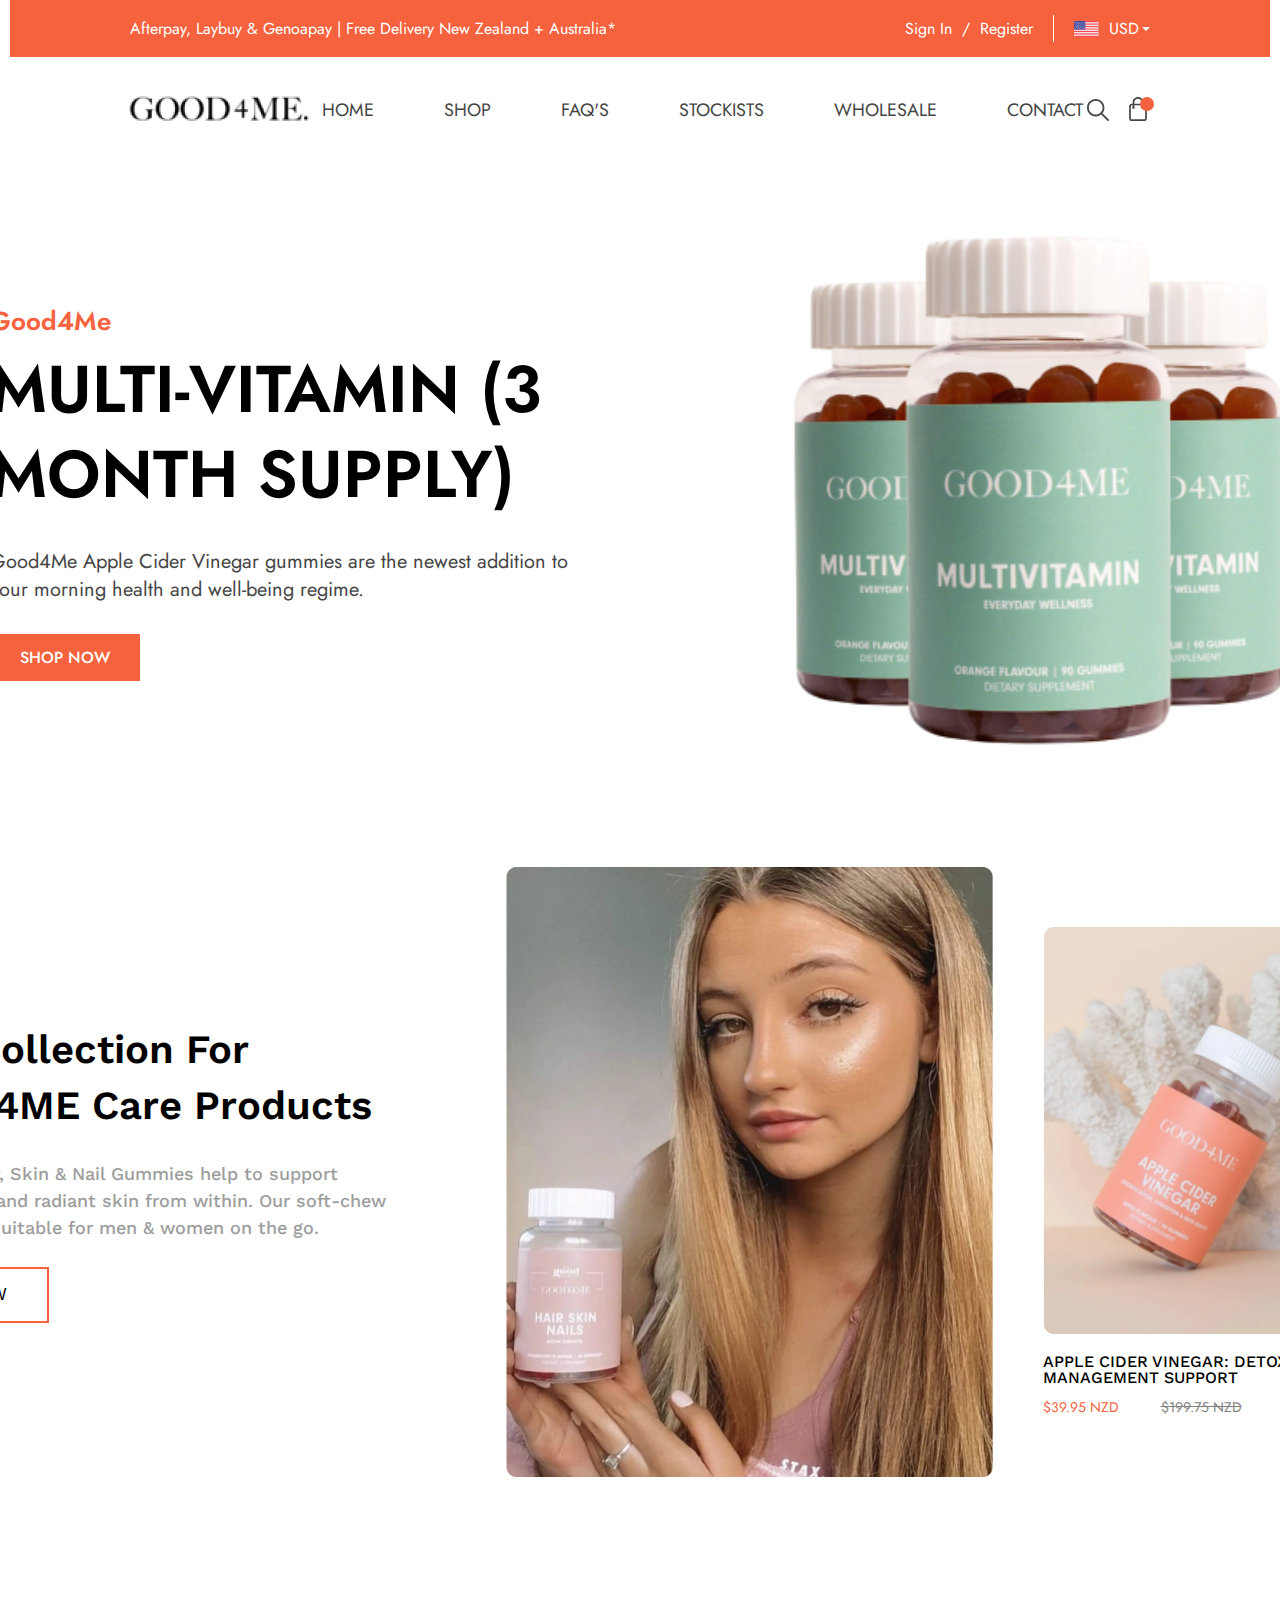
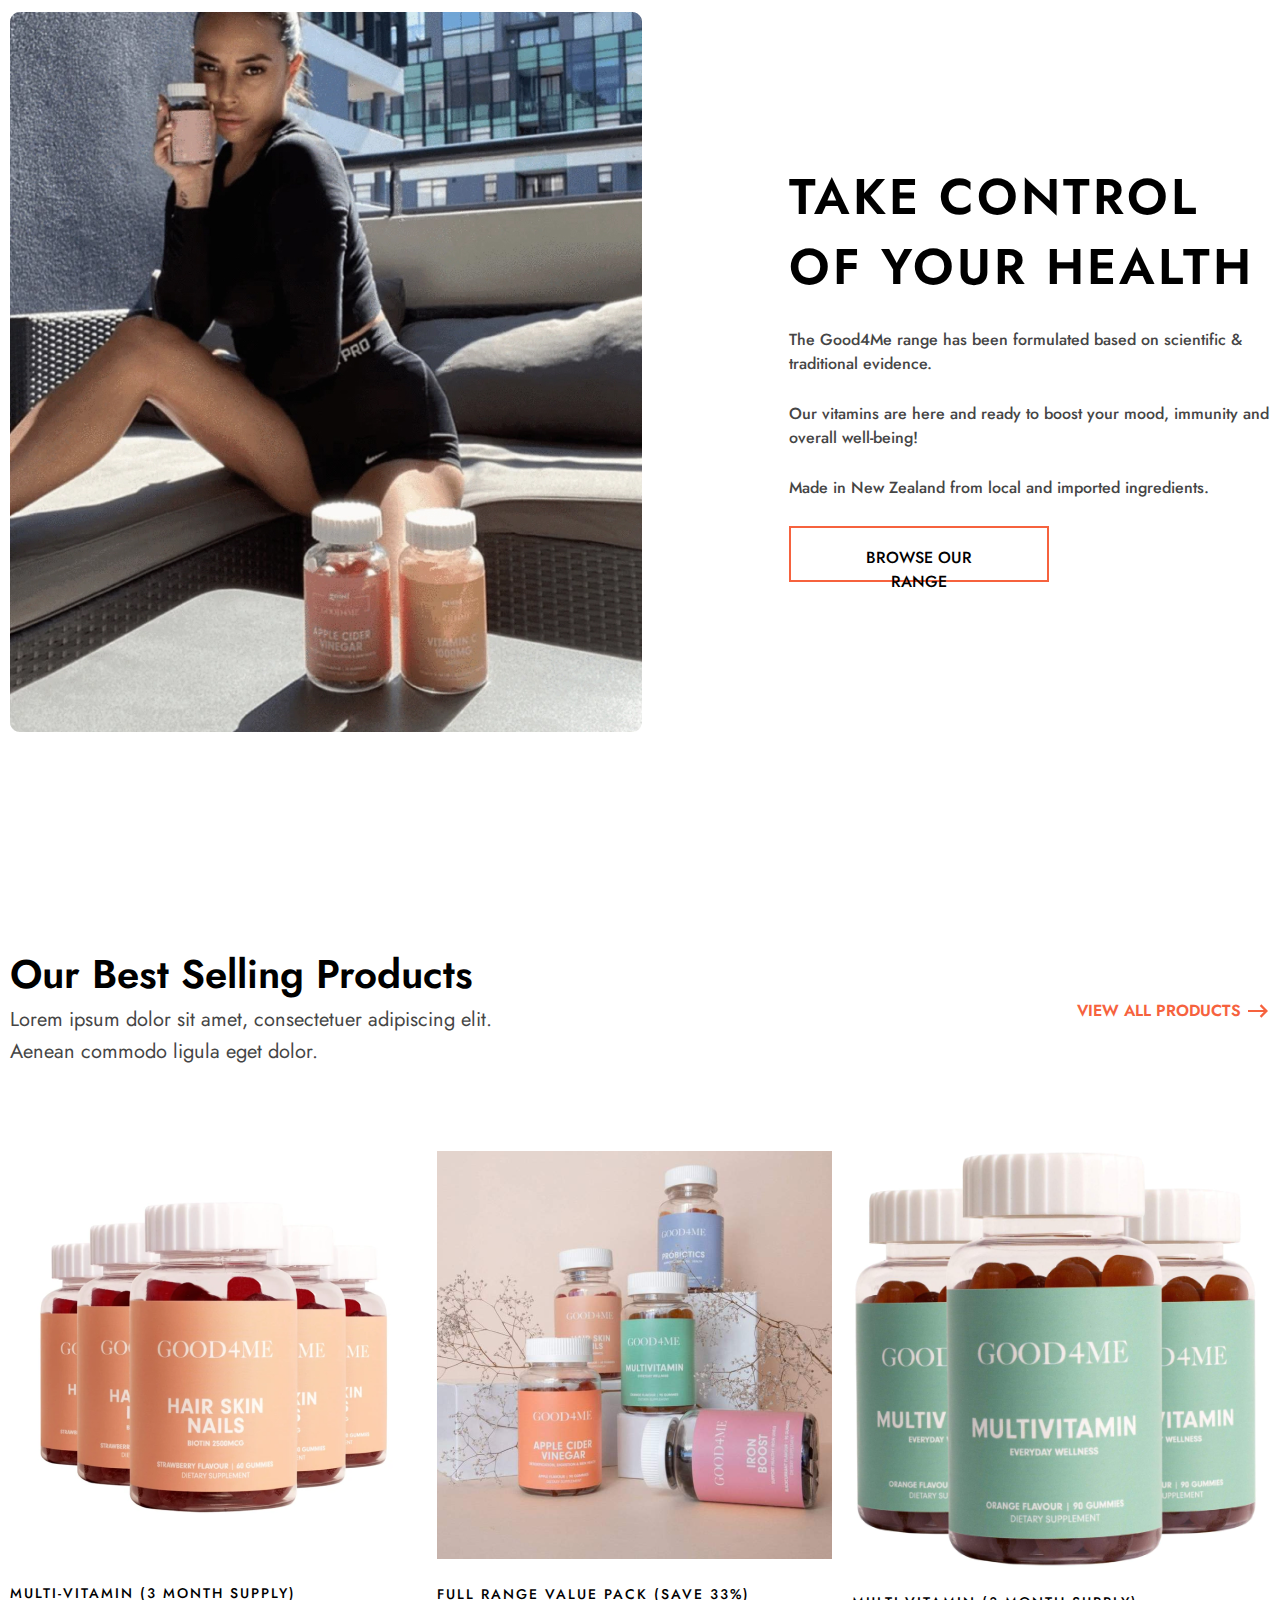
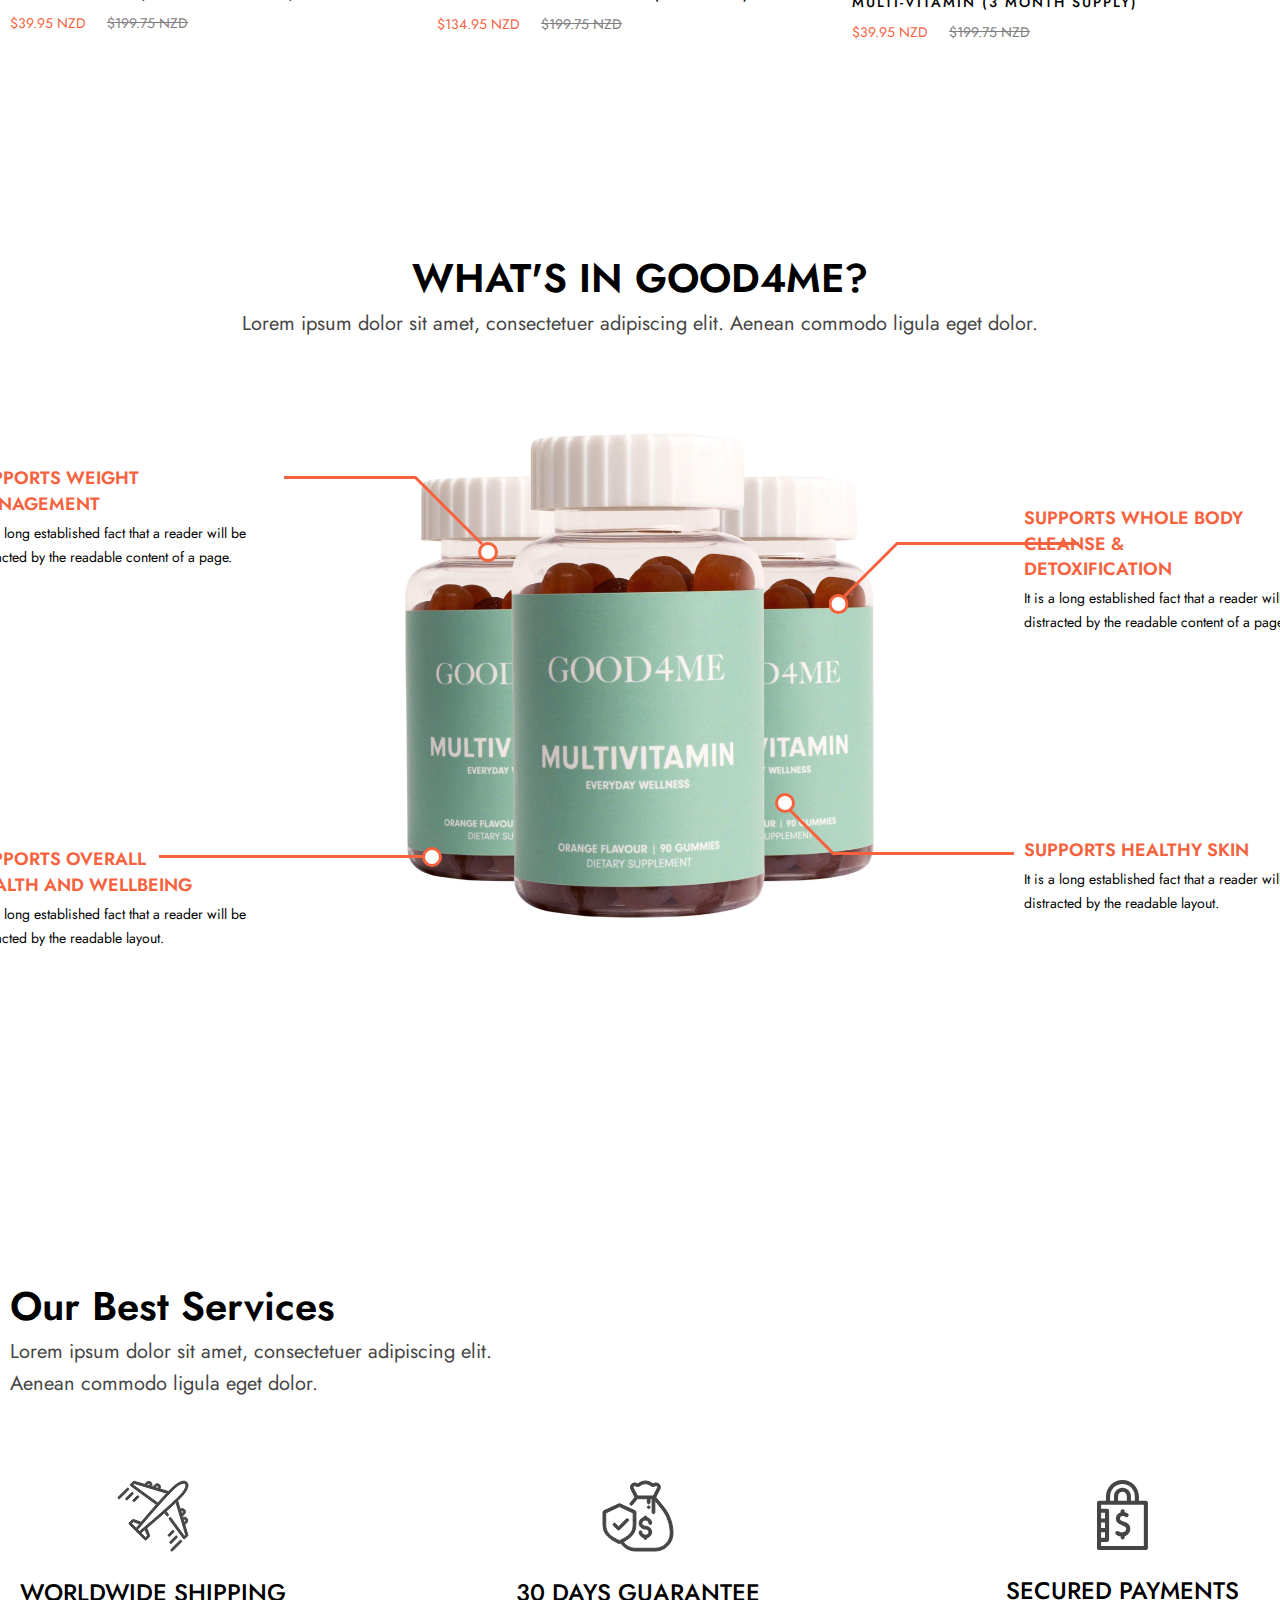
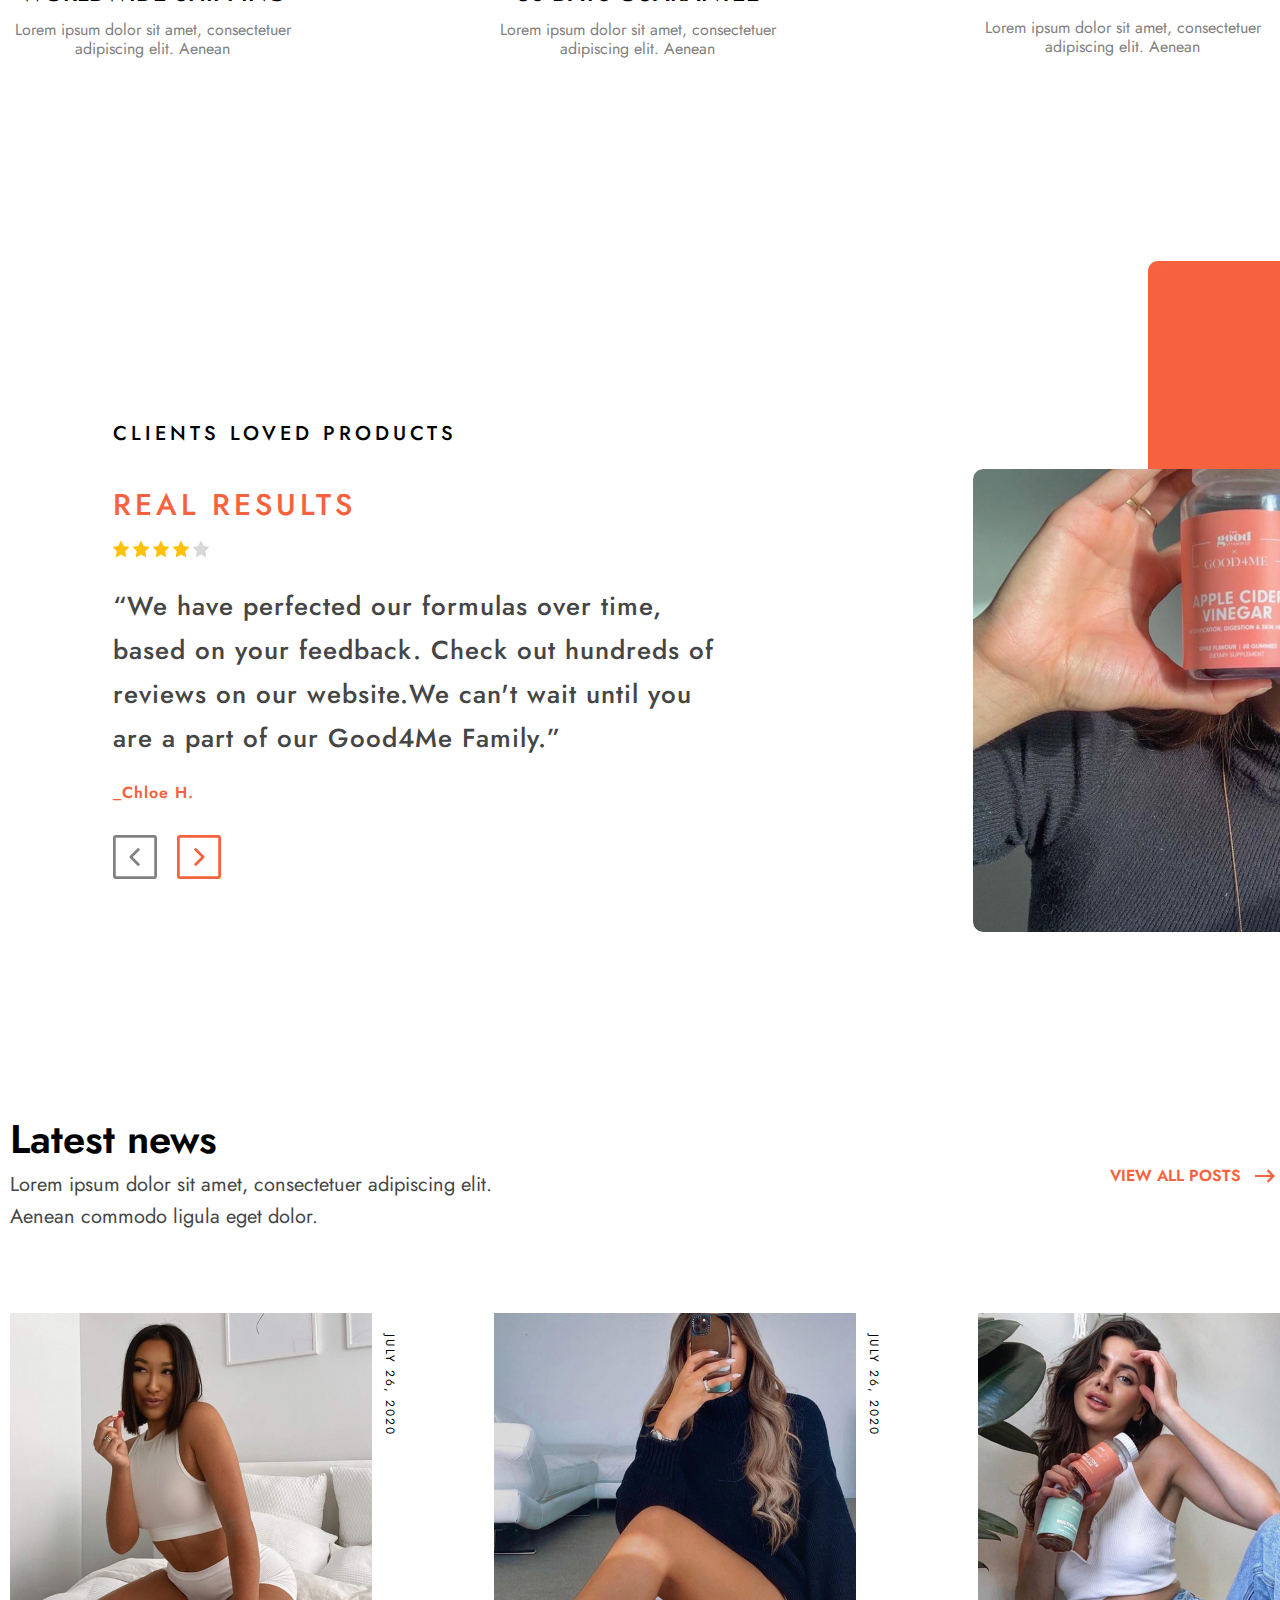
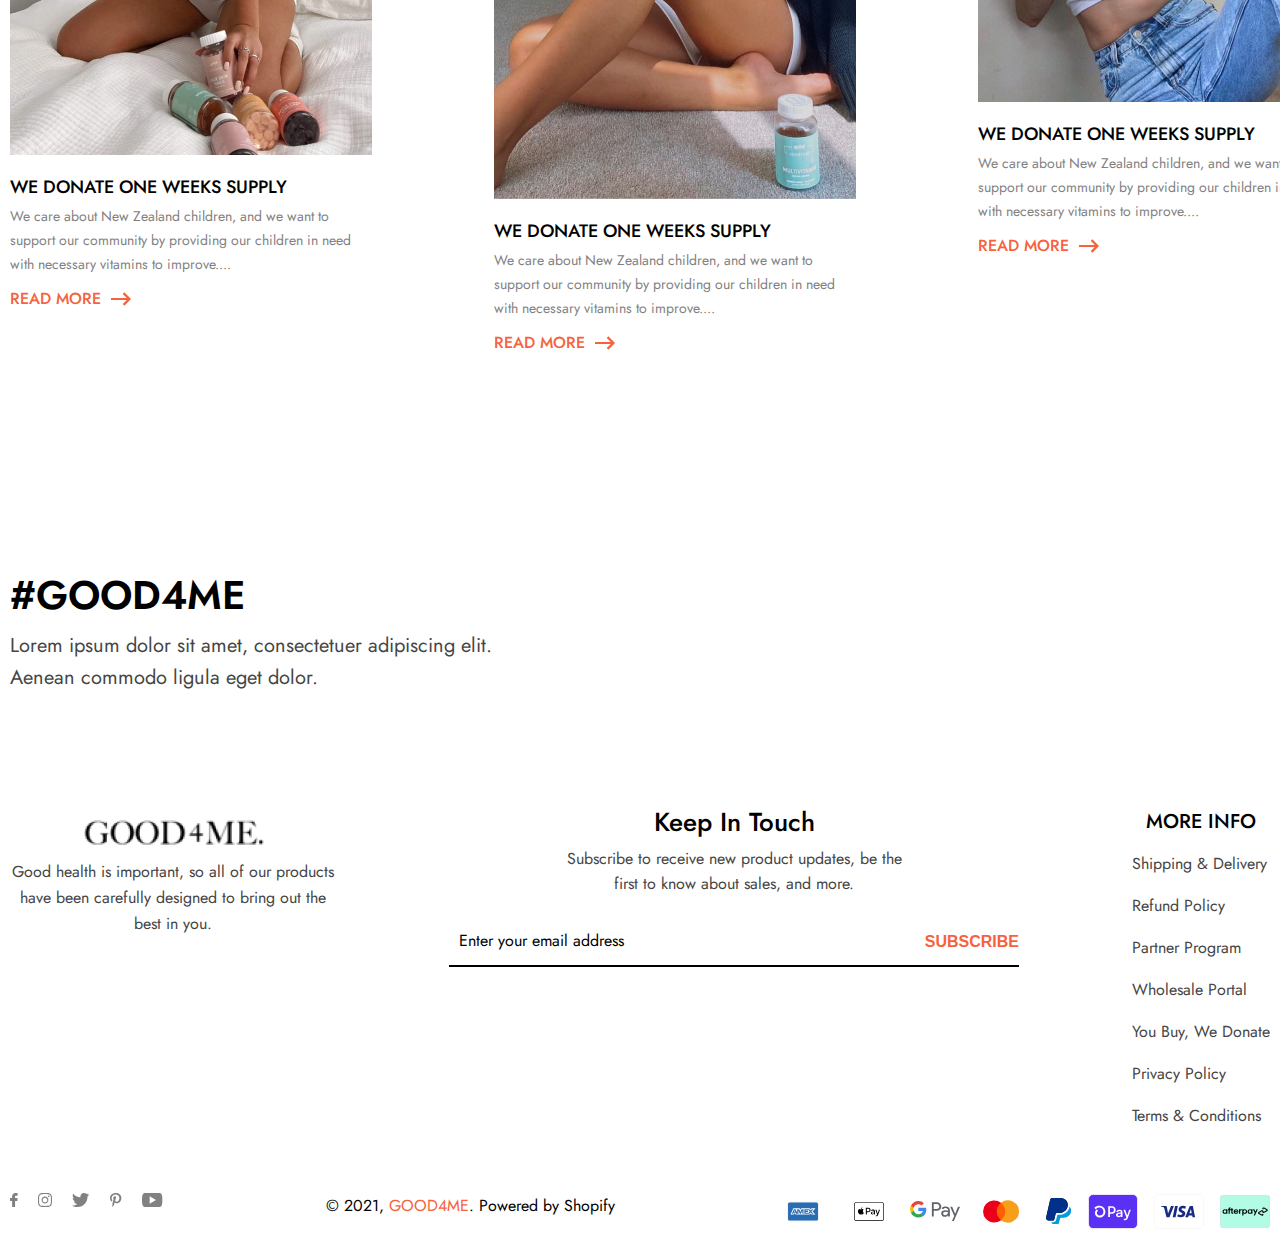
==== commit fd3df9aa: "update" ====
--- a/home-1.html
+++ b/home-1.html
@@ -87,18 +87,18 @@
         </section>
         <section class="section-collection">
             <div class="container">
-                <div class="content-collection">
-                    <div class="collection-content">
-                        <div class="collection-products">
-                            <h2 class="collection-products_title">New Collection For GOOD4ME Care Products</h2>
-                            <p class="collection-products_text">Good4Me Hair, Skin & Nail Gummies help to support healthy nails and radiant skin from within. Our soft-chew vitamins are suitable for men & women on the go.</p>
-                            <button class="collection-products_btn">SHOP NOW</button>
-                        </div>
-                        <img class="collection-products_img" src="./img/collection-img.png" alt="" width="487">
-                        <div class="collection-slider">
-                            <img class="collection-slider_img" src="./img/collection-slider.png" alt="" width="362">
-                            <h3 class="collection-slider_title">APPLE CIDER VINEGAR: DETOX + WEIGHT MANAGEMENT SUPPORT</h3>
-                            <p class="collection-slider_price">$39.95 NZD</p>
+                <div class="collection-content">
+                    <div class="collection-products">
+                        <h2 class="collection-products_title">New Collection For GOOD4ME Care Products</h2>
+                        <p class="collection-products_text">Good4Me Hair, Skin & Nail Gummies help to support healthy nails and radiant skin from within. Our soft-chew vitamins are suitable for men & women on the go.</p>
+                        <button class="collection-products_btn">SHOP NOW</button>
+                    </div>
+                    <img class="collection-products_img" src="./img/collection-img.png" alt="" width="487">
+                    <div class="collection-slider">
+                        <img class="collection-slider_img" src="./img/collection-slider.png" alt="" width="362">
+                        <h3 class="collection-slider_title">APPLE CIDER VINEGAR: DETOX + WEIGHT MANAGEMENT SUPPORT</h3>
+                        <div class="collection-slider_sum">
+                            <p class="collection-slider-price">$39.95 NZD</p>
                             <p class="collection-slider_price">$199.75 NZD</p>
                         </div>
                     </div>
@@ -325,13 +325,10 @@
                 </div>
             </div>
         </section>
-        <section>
-            <div class="container">
-                <!-- Slider main container -->
+        <!-- <section>
+            <div class="container">
                 <div class="swiper">
-                    <!-- Additional required wrapper -->
                     <div class="swiper-wrapper">
-                        <!-- Slides -->
                         <div class="swiper-slide">
                             <img class="swiper-img" src="./img/slider/slider-1.jpg" alt="">
                             <img class="swiper-img" src="./img/slider/slider-2.jpg" alt="">
@@ -349,16 +346,13 @@
                             <img class="swiper-img" src="./img/slider/slider-14.jpg" alt="">
                         </div>
                         <div class="swiper-pagination"></div>
-                        <!-- If we need navigation buttons -->
                         <div class="swiper-button-prev"></div>
                         <div class="swiper-button-next"></div>
-
-                        <!-- If we need scrollbar -->
                         <div class="swiper-scrollbar"></div>
                     </div>
                 </div>
             </div>
-        </section>
+        </section> -->
     </main>
     <footer class="footer">
         <div class="container">
--- a/css/style.css
+++ b/css/style.css
@@ -989,8 +989,9 @@
 /* =============================== Collection Products ========================== */
 .collection-content
 {
-    display: grid;
-    grid-template-columns: repeat(3, 1fr);
+    display: flex;
+    justify-content: space-between;
+    justify-content: center;
     gap: 0 50px;
 }
 .collection-products
@@ -1030,6 +1031,47 @@
     border: 2px solid var(--Primary-color);
     width: 173px;
     height: 56px;
+}
+.collection-slider_img
+{
+    margin-bottom: 20px;
+}
+.collection-slider
+{
+    display: flex;
+    flex-direction: column;
+    justify-content: center;
+}
+.collection-slider_title
+{
+    font-size: 16px;
+    font-weight: 500;
+    color: var(--Black-color);
+    width: 342px;
+    margin-bottom: 12px;
+}
+.collection-slider_sum
+{
+    display: flex;
+    gap: 0 21px;
+}
+.collection-slider-price
+{
+    font-family: 'Jost', sans-serif;
+    font-size: 14px;
+    font-weight: 400;
+    line-height: 1.4;
+    color: var(--Primary-color);
+    margin-right: 21px;
+}
+.collection-slider_price
+{
+    font-family: 'Jost', sans-serif;
+    font-size: 14px;
+    font-weight: 400;
+    line-height: 1.4;
+    color: var(--Gray-color);
+    text-decoration-line: line-through;
 }
 /* =============================== Control ============================= */
 .section-controls
